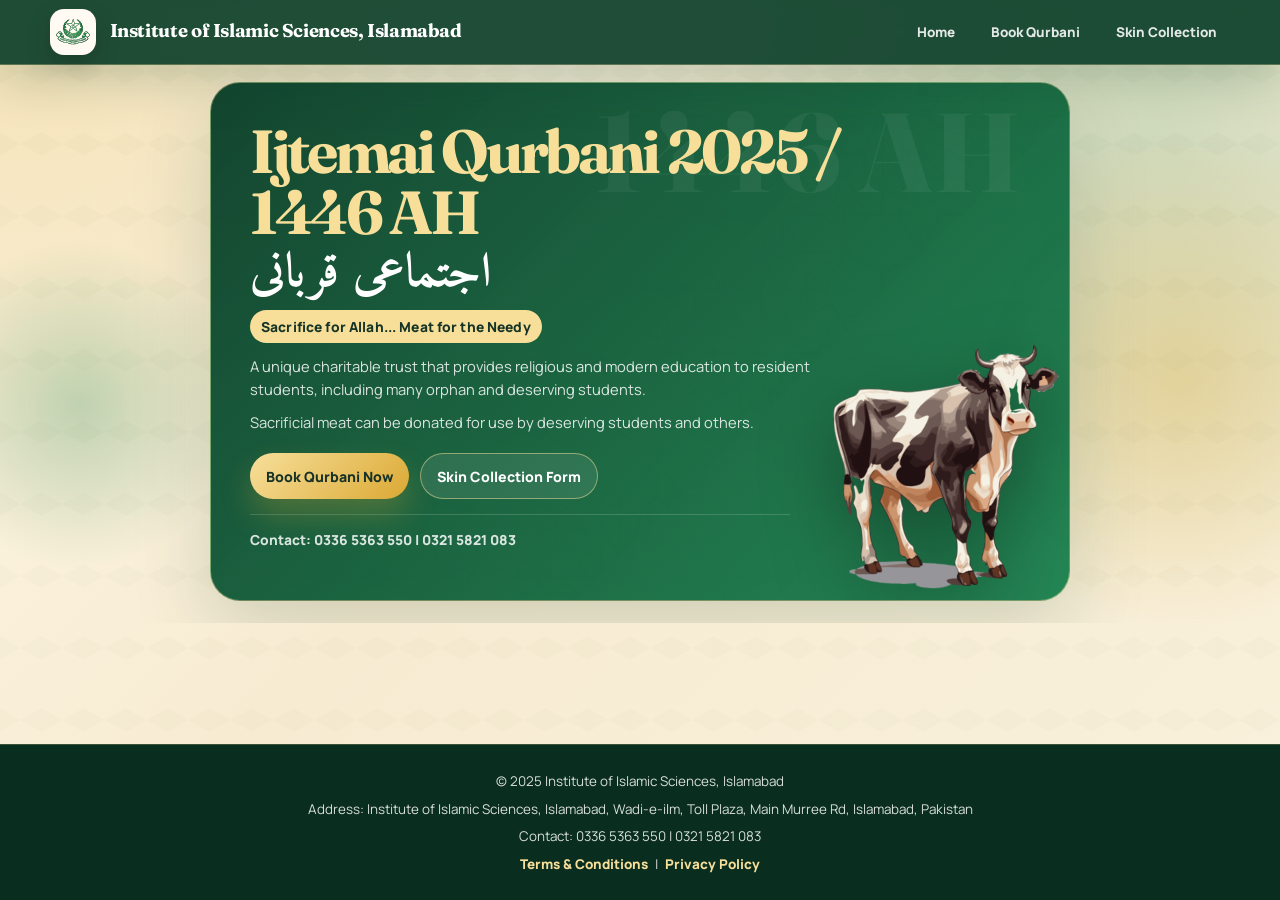
==== index.html @ d8e0b7c5 "Initial commit for Qurbani booking site Add the static site pages, styling, booking flow, skin colle" ====
﻿<!DOCTYPE html>
<html lang="en">
<head>
    <meta charset="UTF-8">
    <meta name="viewport" content="width=device-width, initial-scale=1.0">
    <title>Institute of Islamic Sciences, Islamabad — Online Qurbani 2025 / 1446 AH</title>
    <link rel="stylesheet" href="styles.css">
</head>
<body>
    <header>
        <div class="container">
            <div class="logo">
                <img src="image/logo.svg" alt="Institute Logo">
                <h1>Institute of Islamic Sciences, Islamabad</h1>
            </div>
            <nav>
                <a href="index.html">Home</a>
                <a href="order.html">Book Qurbani</a>
                <a href="skin.html">Skin Collection</a>
            </nav>
        </div>
    </header>

    <main>
        <section class="hero">
            <div class="hero-content">
                <h2>Ijtemai Qurbani 2025 / 1446 AH</h2>
                <h3>اجتماعی قربانی</h3>
                <p>Sacrifice for Allah... Meat for the Needy</p>
                <p>A unique charitable trust that provides religious and modern education to resident students, including many orphan and deserving students.</p>
                <p>Sacrificial meat can be donated for use by deserving students and others.</p>
                <div class="cta-buttons">
                    <a href="order.html" class="btn primary">Book Qurbani Now</a>
                    <a href="skin.html" class="btn secondary">Skin Collection Form</a>
                </div>
                <div class="hero-image-wrap">
                    <img src="image/cow.png" alt="Cow illustration" class="cow-illustration">
                </div>
                <div class="contact">
                    <p>Contact: 0336 5363 550 | 0321 5821 083</p>
                </div>
            </div>
        </section>
    </main>

    <footer>
        <div class="container">
            <p>&copy; 2025 Institute of Islamic Sciences, Islamabad</p>
            <p>Address: Institute of Islamic Sciences, Islamabad, Wadi-e-ilm, Toll Plaza, Main Murree Rd, Islamabad, Pakistan</p>
            <p>Contact: 0336 5363 550 | 0321 5821 083</p>
            <span class="footer-links"><a href="terms.html">Terms & Conditions</a> | <a href="privacy.html">Privacy Policy</a></span>
        </div>
    </footer>

    <script src="script.js"></script>
</body>
</html>
---- styles.css ----
﻿@import url('https://fonts.googleapis.com/css2?family=Amiri:wght@400;700&family=Fraunces:opsz,wght@9..144,600;9..144,750&family=Manrope:wght@400;500;700;800&display=swap');

:root {
    --ink: #173226;
    --ink-soft: #4f6359;
    --deep: #0c3f2a;
    --green: #16804c;
    --green-bright: #24a867;
    --gold: #dba934;
    --gold-soft: #f7df9a;
    --cream: #fff5df;
    --paper: #fffbf2;
    --white: #ffffff;
    --rose: #b45743;
    --shadow: 0 24px 80px rgba(16, 59, 38, 0.18);
    --radius-lg: 30px;
    --radius-md: 18px;
    --radius-sm: 12px;
}

* { margin: 0; padding: 0; box-sizing: border-box; }
html { scroll-behavior: smooth; }

body {
    min-height: 100vh;
    font-family: 'Manrope', sans-serif;
    line-height: 1.65;
    color: var(--ink);
    background:
        radial-gradient(circle at top left, rgba(219, 169, 52, 0.28), transparent 34rem),
        radial-gradient(circle at 90% 15%, rgba(22, 128, 76, 0.18), transparent 28rem),
        linear-gradient(135deg, #fff8e8 0%, #f7ecd2 45%, #f9f1dc 100%);
}

body::before {
    content: "";
    position: fixed;
    inset: 0;
    z-index: -1;
    opacity: 0.22;
    background-image:
        linear-gradient(30deg, rgba(12, 63, 42, 0.08) 12%, transparent 12.5%, transparent 87%, rgba(12, 63, 42, 0.08) 87.5%, rgba(12, 63, 42, 0.08)),
        linear-gradient(150deg, rgba(12, 63, 42, 0.08) 12%, transparent 12.5%, transparent 87%, rgba(12, 63, 42, 0.08) 87.5%, rgba(12, 63, 42, 0.08));
    background-size: 42px 72px;
}

.page-background { background-color: var(--cream); }
.container { width: min(1180px, calc(100% - 40px)); margin: 0 auto; }

header {
    position: sticky;
    top: 0;
    z-index: 20;
    color: var(--white);
    padding: 0.9rem 0;
    background: rgba(12, 63, 42, 0.92);
    border-bottom: 1px solid rgba(247, 223, 154, 0.28);
    box-shadow: 0 14px 50px rgba(12, 63, 42, 0.22);
    backdrop-filter: blur(16px);
}

header .container { display: flex; align-items: center; justify-content: space-between; gap: 1.5rem; }
.logo { display: flex; align-items: center; gap: 0.85rem; }
.logo img { width: 58px; height: 58px; padding: 0.35rem; background: var(--paper); border-radius: 18px; box-shadow: 0 10px 24px rgba(0, 0, 0, 0.18); }
.logo h1 { max-width: 440px; font-family: 'Fraunces', serif; font-size: clamp(1.05rem, 1.8vw, 1.55rem); line-height: 1.15; letter-spacing: -0.02em; }
nav { display: flex; flex-wrap: wrap; justify-content: flex-end; gap: 0.55rem; }
nav a { color: rgba(255, 255, 255, 0.88); text-decoration: none; padding: 0.7rem 1rem; border: 1px solid transparent; border-radius: 999px; font-weight: 800; font-size: 0.92rem; transition: transform 0.2s ease, background-color 0.2s ease, border-color 0.2s ease; }
nav a:hover { color: var(--white); background: rgba(255, 255, 255, 0.12); border-color: rgba(247, 223, 154, 0.34); transform: translateY(-2px); }

.hero { position: relative; overflow: hidden; min-height: calc(100vh - 86px); display: grid; place-items: center; padding: 5rem 1.25rem 6rem; }
.hero::before, .hero::after { content: ""; position: absolute; border-radius: 999px; filter: blur(2px); }
.hero::before { width: 520px; height: 520px; right: -160px; top: 10%; background: radial-gradient(circle, rgba(219, 169, 52, 0.32), transparent 68%); }
.hero::after { width: 340px; height: 340px; left: -90px; bottom: 3rem; background: radial-gradient(circle, rgba(22, 128, 76, 0.25), transparent 68%); }

.hero-content {
    position: relative;
    z-index: 1;
    width: min(980px, 100%);
    min-height: 580px;
    padding: clamp(2rem, 5vw, 4.5rem);
    overflow: hidden;
    text-align: left;
    color: var(--white);
    background: linear-gradient(135deg, rgba(12, 63, 42, 0.97), rgba(22, 128, 76, 0.94)), url('image/pattern-repeat-x-white-1.png');
    border: 1px solid rgba(247, 223, 154, 0.42);
    border-radius: 44px;
    box-shadow: var(--shadow);
    isolation: isolate;
    animation: riseIn 0.75s ease both;
}

.hero-content::before { content: "1446 AH"; position: absolute; right: clamp(1rem, 4vw, 3rem); top: 1.2rem; z-index: -1; font-family: 'Fraunces', serif; font-size: clamp(4rem, 14vw, 11rem); font-weight: 750; line-height: 1; color: rgba(255, 255, 255, 0.055); white-space: nowrap; }
.hero-content h2 { max-width: 690px; margin-bottom: 0.45rem; font-family: 'Fraunces', serif; font-size: clamp(2.7rem, 7vw, 6.6rem); line-height: 0.94; letter-spacing: -0.075em; color: var(--gold-soft); }
.hero-content h3 { margin-bottom: 1.3rem; font-family: 'Amiri', serif; font-size: clamp(2rem, 5vw, 4.7rem); line-height: 1; color: var(--white); }
.hero-content p { max-width: 610px; margin-bottom: 1rem; color: rgba(255, 255, 255, 0.84); font-size: clamp(1rem, 1.5vw, 1.17rem); }
.hero-content > p:first-of-type { display: inline-flex; width: fit-content; margin-bottom: 1.2rem; padding: 0.5rem 0.85rem; color: #163426; background: var(--gold-soft); border-radius: 999px; font-weight: 900; letter-spacing: 0.01em; }
.hero-image-wrap { position: absolute; right: clamp(-4rem, -3vw, -1.5rem); bottom: -1.5rem; width: min(42vw, 390px); pointer-events: none; filter: drop-shadow(0 24px 38px rgba(0, 0, 0, 0.35)); }
.cow-illustration { width: 100%; display: block; transform: rotate(-3deg); }

.cta-buttons { display: flex; flex-wrap: wrap; gap: 0.85rem; margin: 2rem 0 1.2rem; }
.btn, .btn-submit, .btn-download, .btn-print { appearance: none; display: inline-flex; align-items: center; justify-content: center; min-height: 50px; padding: 0.9rem 1.35rem; border: 0; border-radius: 999px; cursor: pointer; text-decoration: none; font-family: inherit; font-size: 0.96rem; font-weight: 900; transition: transform 0.2s ease, box-shadow 0.2s ease, background-color 0.2s ease, border-color 0.2s ease; }
.btn:hover, .btn-submit:hover, .btn-download:hover, .btn-print:hover { transform: translateY(-3px); }
.primary, .btn-submit, .btn-download { color: #173226; background: linear-gradient(135deg, var(--gold-soft), var(--gold)); box-shadow: 0 16px 30px rgba(219, 169, 52, 0.27); }
.primary:hover, .btn-submit:hover, .btn-download:hover { box-shadow: 0 20px 44px rgba(219, 169, 52, 0.36); }
.secondary, .btn-print { color: var(--white); background: rgba(255, 255, 255, 0.09); border: 1px solid rgba(247, 223, 154, 0.5); }
.secondary:hover, .btn-print:hover { background: rgba(255, 255, 255, 0.17); }
.contact { max-width: 580px; margin-top: 1.5rem; padding-top: 1.4rem; border-top: 1px solid rgba(255, 255, 255, 0.16); }
.contact p { margin: 0; font-weight: 800; }

.form-section, .token-section { width: min(1040px, calc(100% - 40px)); margin: 3rem auto 4rem; }
.form-section { padding: 0; background: transparent; }
.step-card, .token-section { position: relative; overflow: hidden; padding: clamp(1.4rem, 4vw, 2.6rem); margin-bottom: 1.8rem; background: rgba(255, 251, 242, 0.9); border: 1px solid rgba(12, 63, 42, 0.13); border-radius: var(--radius-lg); box-shadow: 0 22px 70px rgba(47, 78, 57, 0.12); backdrop-filter: blur(14px); }
.step-card::before, .token-section::before { content: ""; position: absolute; inset: 0 0 auto 0; height: 7px; background: linear-gradient(90deg, var(--green), var(--gold), var(--rose)); }
.step-label { display: inline-flex; margin-bottom: 1rem; padding: 0.4rem 0.85rem; color: var(--deep); background: rgba(219, 169, 52, 0.22); border: 1px solid rgba(219, 169, 52, 0.35); border-radius: 999px; font-size: 0.82rem; font-weight: 900; text-transform: uppercase; letter-spacing: 0.08em; }
.step-card h2, .token-section h2 { max-width: 760px; margin-bottom: 0.4rem; font-family: 'Fraunces', serif; font-size: clamp(2rem, 4vw, 3.5rem); line-height: 1; letter-spacing: -0.04em; color: var(--deep); }
.step-card h3, .token-section h3 { margin: 1.4rem 0 0.7rem; color: var(--green); font-family: 'Fraunces', serif; font-size: clamp(1.35rem, 2vw, 1.9rem); }
.step-card h3[lang], .step-card h3:not(:first-child) { font-family: 'Amiri', serif; }
.step-card p, .token-section p { max-width: 760px; margin-bottom: 1rem; color: var(--ink-soft); }
.highlight-box, #collection-note { padding: 1rem 1.15rem; margin: 1rem 0 1.6rem; color: #31493b; background: linear-gradient(135deg, rgba(22, 128, 76, 0.1), rgba(219, 169, 52, 0.14)); border: 1px solid rgba(22, 128, 76, 0.16); border-radius: var(--radius-md); }

form { display: grid; grid-template-columns: repeat(2, minmax(0, 1fr)); gap: 1rem 1.1rem; margin-top: 1.4rem; }
.form-group { margin: 0; }
.form-group:has(textarea), .form-group:has(#qurbani-by), #collection-note, #waqf-for-group { grid-column: 1 / -1; }
label { display: block; margin-bottom: 0.45rem; color: var(--deep); font-size: 0.88rem; font-weight: 900; }
input, select, textarea { width: 100%; min-height: 50px; padding: 0.82rem 0.95rem; color: var(--ink); background: rgba(255, 255, 255, 0.86); border: 1px solid rgba(12, 63, 42, 0.16); border-radius: var(--radius-sm); font: inherit; outline: none; box-shadow: inset 0 1px 0 rgba(255, 255, 255, 0.8); transition: border-color 0.2s ease, box-shadow 0.2s ease, background-color 0.2s ease; }
textarea { min-height: 110px; resize: vertical; }
input:focus, select:focus, textarea:focus { border-color: var(--green-bright); background: var(--white); box-shadow: 0 0 0 4px rgba(36, 168, 103, 0.14); }
input[readonly] { color: #426252; background: rgba(22, 128, 76, 0.08); border-style: dashed; }
.btn-submit { grid-column: 1 / -1; width: 100%; margin-top: 0.4rem; }
#add-item-btn { grid-column: 1 / -1; width: fit-content; }

.order-summary, #token-order-summary { width: 100%; margin-top: 1.7rem; overflow-x: auto; border-radius: var(--radius-md); }
.order-summary p { padding: 1.2rem; background: rgba(12, 63, 42, 0.06); border-radius: var(--radius-md); }
table { width: 100%; min-width: 780px; border-collapse: collapse; overflow: hidden; background: var(--white); border: 1px solid rgba(12, 63, 42, 0.1); border-radius: var(--radius-md); }
th, td { padding: 0.92rem; text-align: left; border-bottom: 1px solid rgba(12, 63, 42, 0.08); vertical-align: top; }
th { color: var(--white); background: var(--deep); font-size: 0.82rem; text-transform: uppercase; letter-spacing: 0.04em; }
td { color: var(--ink-soft); font-size: 0.92rem; }
.remove-btn { color: var(--white); background: var(--rose); border: 0; padding: 0.55rem 0.75rem; border-radius: 999px; cursor: pointer; font-weight: 800; }

.token-section { text-align: left; }
.token-details { display: grid; grid-template-columns: repeat(2, minmax(0, 1fr)); gap: 0.9rem; margin: 1.4rem 0; }
.token-details p, .token-section > p:nth-of-type(n+3):nth-of-type(-n+6) { padding: 1rem; margin: 0; background: rgba(22, 128, 76, 0.08); border-radius: var(--radius-sm); }
.token-section a { color: var(--green); font-weight: 900; }

footer { color: rgba(255, 255, 255, 0.84); padding: 2.4rem 0; text-align: center; background: #092d1f; border-top: 1px solid rgba(247, 223, 154, 0.2); }
footer .container { display: grid; gap: 0.55rem; }
footer a { color: var(--gold-soft); text-decoration: none; font-weight: 800; }
footer a:hover { text-decoration: underline; }

@keyframes riseIn { from { opacity: 0; transform: translateY(24px) scale(0.985); } to { opacity: 1; transform: translateY(0) scale(1); } }

@media (max-width: 860px) {
    header { position: relative; }
    header .container { align-items: flex-start; flex-direction: column; }
    nav { justify-content: flex-start; }
    .hero { min-height: auto; padding-top: 2rem; }
    .hero-content { min-height: 0; padding-bottom: 15rem; border-radius: 30px; }
    .hero-image-wrap { width: 250px; right: -2rem; bottom: -0.8rem; }
    form, .token-details { grid-template-columns: 1fr; }
}

@media (max-width: 560px) {
    .container, .form-section, .token-section { width: min(100% - 24px, 1040px); }
    .logo img { width: 48px; height: 48px; }
    nav a { padding: 0.6rem 0.78rem; font-size: 0.84rem; }
    .hero { padding-left: 0.75rem; padding-right: 0.75rem; }
    .hero-content { padding: 1.55rem 1.25rem 13rem; }
    .cta-buttons { align-items: stretch; flex-direction: column; }
    .btn, .btn-submit, .btn-download, .btn-print, #add-item-btn { width: 100%; }
    .hero-image-wrap { width: 215px; }
    .step-card, .token-section { border-radius: 22px; }
}

@media print {
    header, footer, .cta-buttons { display: none; }
    body { background: #fff; }
    .token-section { box-shadow: none; border: 1px solid #ddd; }
}


.step-back-btn { color: var(--deep); background: rgba(22, 128, 76, 0.08); border-color: rgba(22, 128, 76, 0.22); margin: 0.6rem 0 1.1rem; }
.step-back-btn:hover { background: rgba(22, 128, 76, 0.14); }


.order-actions { grid-column: 1 / -1; display: flex; flex-wrap: wrap; gap: 0.8rem; align-items: center; margin-top: 0.4rem; }
.order-actions #add-item-btn { width: auto; }
.checkout-btn { color: var(--white); background: var(--deep); box-shadow: 0 16px 30px rgba(12, 63, 42, 0.22); }
.checkout-btn:hover { background: var(--green); }
@media (max-width: 560px) { .order-actions { flex-direction: column; } .order-actions #add-item-btn, .checkout-btn { width: 100%; } }

/* Scoped Book Qurbani wizard styles */
.qurbani-wizard-page .qurbani-wizard-hero {
    padding: clamp(2rem, 5vw, 3.6rem) 0 1.2rem;
}

.qurbani-wizard-page .qurbani-kicker {
    display: inline-flex;
    margin-bottom: 0.75rem;
    padding: 0.38rem 0.8rem;
    color: var(--deep);
    background: rgba(219, 169, 52, 0.22);
    border: 1px solid rgba(219, 169, 52, 0.34);
    border-radius: 999px;
    font-size: 0.78rem;
    font-weight: 900;
    letter-spacing: 0.08em;
    text-transform: uppercase;
}

.qurbani-wizard-page .qurbani-wizard-hero h2 {
    margin: 0 0 0.55rem;
    color: var(--deep);
    font-family: 'Fraunces', serif;
    font-size: clamp(2.35rem, 6vw, 5.2rem);
    line-height: 0.96;
    letter-spacing: -0.07em;
}

.qurbani-wizard-page .qurbani-wizard-hero p {
    max-width: 690px;
    margin: 0;
    color: var(--ink-soft);
    font-size: clamp(1rem, 1.6vw, 1.15rem);
}

.qurbani-wizard-page .qurbani-wizard-shell {
    display: grid;
    grid-template-columns: 285px minmax(0, 1fr);
    gap: 1.15rem;
    align-items: start;
    margin-top: 1.4rem;
    margin-bottom: 4rem;
}

.qurbani-wizard-page .qurbani-stepper {
    position: sticky;
    top: 104px;
    display: grid;
    gap: 0.62rem;
    padding: 0.85rem;
    background: rgba(255, 251, 242, 0.88);
    border: 1px solid rgba(12, 63, 42, 0.13);
    border-radius: var(--radius-lg);
    box-shadow: 0 20px 60px rgba(47, 78, 57, 0.12);
    backdrop-filter: blur(14px);
}

.qurbani-wizard-page .qurbani-step-nav {
    display: grid;
    grid-template-columns: 42px 1fr;
    gap: 0 0.75rem;
    width: 100%;
    padding: 0.82rem;
    color: var(--ink-soft);
    text-align: left;
    background: transparent;
    border: 1px solid transparent;
    border-radius: 18px;
    cursor: pointer;
    font: inherit;
}

.qurbani-wizard-page .qurbani-step-nav:disabled {
    cursor: not-allowed;
    opacity: 0.52;
}

.qurbani-wizard-page .qurbani-step-nav span {
    grid-row: 1 / 3;
    display: grid;
    place-items: center;
    width: 42px;
    height: 42px;
    color: var(--deep);
    background: var(--white);
    border: 1px solid rgba(12, 63, 42, 0.14);
    border-radius: 50%;
    font-weight: 900;
}

.qurbani-wizard-page .qurbani-step-nav strong {
    align-self: end;
    color: var(--ink);
    font-size: 0.92rem;
}

.qurbani-wizard-page .qurbani-step-nav small {
    color: var(--ink-soft);
    font-weight: 700;
}

.qurbani-wizard-page .qurbani-step-nav.is-active {
    color: var(--white);
    background: var(--deep);
    border-color: var(--deep);
    box-shadow: 0 14px 30px rgba(12, 63, 42, 0.22);
}

.qurbani-wizard-page .qurbani-step-nav.is-active strong,
.qurbani-wizard-page .qurbani-step-nav.is-active small {
    color: var(--white);
}

.qurbani-wizard-page .qurbani-step-nav.is-complete span {
    color: var(--white);
    background: var(--green);
    border-color: var(--green);
}

.qurbani-wizard-page .qurbani-wizard {
    display: block;
    min-height: 620px;
    margin: 0;
    padding: clamp(1.2rem, 3.2vw, 2.5rem);
    background: rgba(255, 251, 242, 0.94);
    border: 1px solid rgba(12, 63, 42, 0.13);
    border-radius: var(--radius-lg);
    box-shadow: 0 22px 70px rgba(47, 78, 57, 0.12);
    backdrop-filter: blur(14px);
}

.qurbani-wizard-page .qurbani-alert {
    display: none;
    margin-bottom: 1rem;
    padding: 0.85rem 1rem;
    color: #852b20;
    background: #fff1ee;
    border: 1px solid rgba(180, 87, 67, 0.25);
    border-radius: var(--radius-sm);
    font-weight: 800;
}

.qurbani-wizard-page .qurbani-alert.is-visible { display: block; }
.qurbani-wizard-page .qurbani-wizard-step { display: none; animation: qurbaniStepIn 0.26s ease both; }
.qurbani-wizard-page .qurbani-wizard-step.is-active { display: block; }

.qurbani-wizard-page .qurbani-step-heading {
    max-width: 760px;
    margin-bottom: 1.45rem;
}

.qurbani-wizard-page .qurbani-step-heading span {
    color: var(--green);
    font-size: 0.8rem;
    font-weight: 900;
    letter-spacing: 0.08em;
    text-transform: uppercase;
}

.qurbani-wizard-page .qurbani-step-heading h2 {
    margin: 0.22rem 0 0.4rem;
    color: var(--deep);
    font-family: 'Fraunces', serif;
    font-size: clamp(2rem, 4vw, 3.35rem);
    line-height: 1;
    letter-spacing: -0.045em;
}

.qurbani-wizard-page .qurbani-step-heading p {
    margin: 0;
    color: var(--ink-soft);
}

.qurbani-wizard-page .qurbani-package-grid,
.qurbani-wizard-page .qurbani-type-grid {
    display: grid;
    gap: 1rem;
}

.qurbani-wizard-page .qurbani-package-grid { grid-template-columns: repeat(3, minmax(0, 1fr)); }
.qurbani-wizard-page .qurbani-type-grid { grid-template-columns: repeat(2, minmax(0, 1fr)); }

.qurbani-wizard-page .qurbani-choice-card {
    position: relative;
    display: grid;
    gap: 0.5rem;
    min-height: 180px;
    padding: 1.2rem;
    background: var(--white);
    border: 1px solid rgba(12, 63, 42, 0.13);
    border-radius: var(--radius-md);
    cursor: pointer;
    transition: transform 0.2s ease, border-color 0.2s ease, box-shadow 0.2s ease;
}

.qurbani-wizard-page .qurbani-choice-card:hover {
    transform: translateY(-3px);
    border-color: rgba(22, 128, 76, 0.32);
    box-shadow: 0 18px 40px rgba(47, 78, 57, 0.1);
}

.qurbani-wizard-page .qurbani-choice-card input {
    position: absolute;
    top: 1rem;
    right: 1rem;
    width: 22px;
    height: 22px;
    accent-color: var(--green);
}

.qurbani-wizard-page .qurbani-choice-card:has(input:checked) {
    border-color: var(--green);
    box-shadow: inset 0 0 0 2px rgba(22, 128, 76, 0.16), 0 18px 42px rgba(22, 128, 76, 0.14);
}

.qurbani-wizard-page .qurbani-choice-card strong {
    padding-right: 1.8rem;
    color: var(--deep);
    font-size: 1.14rem;
    line-height: 1.28;
}

.qurbani-wizard-page .qurbani-package-card em {
    color: var(--green);
    font-style: normal;
    font-size: 1.55rem;
    font-weight: 900;
}

.qurbani-wizard-page .qurbani-choice-card small {
    color: var(--ink-soft);
    line-height: 1.55;
}

.qurbani-wizard-page .qurbani-animal-tag {
    display: inline-flex;
    width: fit-content;
    padding: 0.35rem 0.7rem;
    color: var(--white);
    background: var(--deep);
    border-radius: 999px;
    font-size: 0.78rem;
    font-weight: 900;
}

.qurbani-wizard-page .qurbani-gold-tag {
    color: var(--deep);
    background: var(--gold-soft);
}

.qurbani-wizard-page .qurbani-secondary-choice { opacity: 0.92; }

.qurbani-wizard-page .qurbani-conditional-panel,
.qurbani-wizard-page .qurbani-quantity-card,
.qurbani-wizard-page .qurbani-total-card,
.qurbani-wizard-page .qurbani-single-field,
.qurbani-wizard-page .qurbani-summary-card {
    margin-top: 1rem;
    padding: 1.15rem;
    background: var(--white);
    border: 1px solid rgba(12, 63, 42, 0.13);
    border-radius: var(--radius-md);
}

.qurbani-wizard-page .qurbani-conditional-panel.is-hidden { display: none; }
.qurbani-wizard-page .qurbani-conditional-panel strong { display: block; margin-bottom: 0.35rem; color: var(--deep); }
.qurbani-wizard-page .qurbani-conditional-panel p { margin: 0.25rem 0 1rem; color: var(--ink-soft); }

.qurbani-wizard-page .qurbani-location-btn {
    display: inline-flex;
    align-items: center;
    justify-content: center;
    min-height: 44px;
    padding: 0.7rem 1rem;
    color: var(--white);
    background: var(--green);
    border-radius: 999px;
    text-decoration: none;
    font-weight: 900;
}

.qurbani-wizard-page .qurbani-pricing-layout {
    display: grid;
    grid-template-columns: 0.8fr 1.2fr;
    gap: 1rem;
    align-items: stretch;
}

.qurbani-wizard-page .qurbani-quantity-card,
.qurbani-wizard-page .qurbani-total-card { margin-top: 0; }

.qurbani-wizard-page .qurbani-quantity-control {
    display: grid;
    grid-template-columns: 52px 1fr 52px;
    gap: 0.55rem;
    align-items: center;
}

.qurbani-wizard-page .qurbani-quantity-control button {
    min-height: 52px;
    color: var(--deep);
    background: var(--gold-soft);
    border: 0;
    border-radius: var(--radius-sm);
    cursor: pointer;
    font-size: 1.45rem;
    font-weight: 900;
}

.qurbani-wizard-page .qurbani-quantity-control input {
    text-align: center;
    font-size: 1.2rem;
    font-weight: 900;
}

.qurbani-wizard-page .qurbani-total-card span {
    display: block;
    color: var(--ink-soft);
    font-size: 0.8rem;
    font-weight: 900;
    letter-spacing: 0.06em;
    text-transform: uppercase;
}

.qurbani-wizard-page .qurbani-total-card strong {
    display: block;
    margin: 0.2rem 0;
    color: var(--deep);
    font-size: clamp(1.55rem, 3vw, 2.3rem);
}

.qurbani-wizard-page .qurbani-total-card .qurbani-main-total {
    color: var(--green);
    font-size: clamp(2rem, 4.4vw, 3.35rem);
}

.qurbani-wizard-page .qurbani-total-card small { color: var(--ink-soft); }
.qurbani-wizard-page .qurbani-total-card hr { margin: 1rem 0; border: 0; border-top: 1px solid rgba(12, 63, 42, 0.1); }

.qurbani-wizard-page .qurbani-currency-toggle {
    margin-top: 0.6rem;
    padding: 0;
    color: var(--green);
    background: transparent;
    border: 0;
    cursor: pointer;
    font: inherit;
    font-weight: 900;
}

.qurbani-wizard-page .qurbani-foreign-totals {
    display: flex;
    flex-wrap: wrap;
    gap: 0.5rem;
    margin-top: 0.75rem;
}

.qurbani-wizard-page .qurbani-foreign-totals span {
    padding: 0.42rem 0.65rem;
    color: var(--ink-soft);
    background: rgba(12, 63, 42, 0.06);
    border-radius: 999px;
    font-size: 0.9rem;
    font-weight: 800;
}

.qurbani-wizard-page .qurbani-single-field { max-width: 650px; }

.qurbani-wizard-page .qurbani-details-grid {
    display: grid;
    grid-template-columns: repeat(2, minmax(0, 1fr));
    gap: 1rem;
}

.qurbani-wizard-page .qurbani-wide { grid-column: 1 / -1; }

.qurbani-wizard-page .qurbani-summary-grid {
    display: grid;
    grid-template-columns: repeat(2, minmax(0, 1fr));
    gap: 0.85rem;
}

.qurbani-wizard-page .qurbani-summary-item {
    padding: 0.9rem;
    background: rgba(12, 63, 42, 0.055);
    border-radius: var(--radius-sm);
}

.qurbani-wizard-page .qurbani-summary-item span {
    display: block;
    color: var(--ink-soft);
    font-size: 0.78rem;
    font-weight: 900;
    letter-spacing: 0.06em;
    text-transform: uppercase;
}

.qurbani-wizard-page .qurbani-summary-item strong {
    display: block;
    margin-top: 0.2rem;
    color: var(--ink);
    line-height: 1.38;
    overflow-wrap: anywhere;
}

.qurbani-wizard-page .qurbani-summary-item.qurbani-highlight {
    grid-column: 1 / -1;
    background: linear-gradient(135deg, rgba(22, 128, 76, 0.1), rgba(219, 169, 52, 0.14));
}

.qurbani-wizard-page .qurbani-summary-item.qurbani-highlight strong {
    color: var(--green);
    font-size: 1.8rem;
}

.qurbani-wizard-page .qurbani-summary-item.qurbani-highlight small {
    display: block;
    margin-top: 0.2rem;
    color: var(--ink-soft);
    font-weight: 800;
}

.qurbani-wizard-page .qurbani-submit-btn {
    display: inline-flex;
    align-items: center;
    justify-content: center;
    width: 100%;
    min-height: 58px;
    margin-top: 1rem;
    color: #173226;
    background: linear-gradient(135deg, var(--gold-soft), var(--gold));
    border: 0;
    border-radius: 999px;
    cursor: pointer;
    font: inherit;
    font-size: 1.02rem;
    font-weight: 900;
    box-shadow: 0 16px 30px rgba(219, 169, 52, 0.27);
}

.qurbani-wizard-page .qurbani-wizard-actions {
    display: flex;
    justify-content: space-between;
    gap: 0.8rem;
    margin-top: 1.6rem;
    padding-top: 1.15rem;
    border-top: 1px solid rgba(12, 63, 42, 0.1);
}

.qurbani-wizard-page .qurbani-prev-btn,
.qurbani-wizard-page .qurbani-next-btn {
    display: inline-flex;
    align-items: center;
    justify-content: center;
    min-height: 52px;
    padding: 0.85rem 1.25rem;
    border-radius: 999px;
    cursor: pointer;
    font: inherit;
    font-weight: 900;
}

.qurbani-wizard-page .qurbani-prev-btn {
    min-width: 130px;
    color: var(--deep);
    background: var(--white);
    border: 1px solid rgba(12, 63, 42, 0.14);
}

.qurbani-wizard-page .qurbani-next-btn {
    min-width: 150px;
    color: var(--white);
    background: var(--deep);
    border: 1px solid var(--deep);
}

.qurbani-wizard-page .qurbani-prev-btn:disabled,
.qurbani-wizard-page .qurbani-next-btn:disabled {
    opacity: 0.45;
    cursor: not-allowed;
}

@keyframes qurbaniStepIn {
    from { opacity: 0; transform: translateY(12px); }
    to { opacity: 1; transform: translateY(0); }
}

@media (max-width: 920px) {
    .qurbani-wizard-page .qurbani-wizard-shell { grid-template-columns: 1fr; }
    .qurbani-wizard-page .qurbani-stepper {
        position: static;
        grid-template-columns: repeat(3, minmax(0, 1fr));
    }
    .qurbani-wizard-page .qurbani-step-nav {
        grid-template-columns: 34px 1fr;
        padding: 0.68rem;
    }
    .qurbani-wizard-page .qurbani-step-nav span { width: 34px; height: 34px; }
    .qurbani-wizard-page .qurbani-package-grid { grid-template-columns: 1fr; }
    .qurbani-wizard-page .qurbani-pricing-layout { grid-template-columns: 1fr; }
}

@media (max-width: 620px) {
    .qurbani-wizard-page .qurbani-wizard-shell { width: min(100% - 24px, 1040px); }
    .qurbani-wizard-page .qurbani-wizard { min-height: auto; padding: 1rem; border-radius: 22px; }
    .qurbani-wizard-page .qurbani-stepper { grid-template-columns: repeat(2, minmax(0, 1fr)); gap: 0.45rem; }
    .qurbani-wizard-page .qurbani-step-nav strong { font-size: 0.78rem; }
    .qurbani-wizard-page .qurbani-step-nav small { display: none; }
    .qurbani-wizard-page .qurbani-type-grid,
    .qurbani-wizard-page .qurbani-details-grid,
    .qurbani-wizard-page .qurbani-summary-grid { grid-template-columns: 1fr; }
    .qurbani-wizard-page .qurbani-summary-item.qurbani-highlight { grid-column: auto; }
    .qurbani-wizard-page .qurbani-choice-card { min-height: 145px; }
    .qurbani-wizard-page .qurbani-wizard-actions {
        position: sticky;
        bottom: 0;
        z-index: 10;
        margin: 1rem -1rem -1rem;
        padding: 0.8rem 1rem;
        background: rgba(255, 251, 242, 0.95);
        border-radius: 0 0 22px 22px;
        backdrop-filter: blur(12px);
    }
    .qurbani-wizard-page .qurbani-prev-btn,
    .qurbani-wizard-page .qurbani-next-btn { flex: 1; min-width: 0; }
}

.qurbani-wizard-page .qurbani-item-actions {
    display: grid;
    gap: 0.45rem;
    max-width: 650px;
    margin-top: 1rem;
}

.qurbani-wizard-page .qurbani-add-item-btn {
    display: inline-flex;
    align-items: center;
    justify-content: center;
    min-height: 52px;
    padding: 0.85rem 1.15rem;
    color: var(--white);
    background: var(--green);
    border: 0;
    border-radius: 999px;
    cursor: pointer;
    font: inherit;
    font-weight: 900;
}

.qurbani-wizard-page .qurbani-item-actions p {
    margin: 0;
    color: var(--ink-soft);
    font-size: 0.92rem;
}

.qurbani-wizard-page .qurbani-added-items {
    margin-top: 1rem;
    padding: 1rem;
    background: rgba(22, 128, 76, 0.06);
    border: 1px solid rgba(22, 128, 76, 0.16);
    border-radius: var(--radius-md);
}

.qurbani-wizard-page .qurbani-added-items h3 {
    margin: 0 0 0.75rem;
    color: var(--deep);
    font-family: 'Fraunces', serif;
    font-size: 1.35rem;
}

.qurbani-wizard-page .qurbani-added-item,
.qurbani-wizard-page .qurbani-summary-line {
    display: flex;
    justify-content: space-between;
    gap: 1rem;
    padding: 0.85rem;
    background: var(--white);
    border: 1px solid rgba(12, 63, 42, 0.1);
    border-radius: var(--radius-sm);
}

.qurbani-wizard-page .qurbani-added-item + .qurbani-added-item,
.qurbani-wizard-page .qurbani-summary-line + .qurbani-summary-line {
    margin-top: 0.6rem;
}

.qurbani-wizard-page .qurbani-added-item span,
.qurbani-wizard-page .qurbani-summary-line small {
    display: block;
    color: var(--ink-soft);
    font-size: 0.88rem;
    line-height: 1.45;
}

.qurbani-wizard-page .qurbani-added-item b,
.qurbani-wizard-page .qurbani-summary-line strong {
    display: block;
    color: var(--green);
    white-space: nowrap;
}

.qurbani-wizard-page .qurbani-added-item button {
    margin-top: 0.35rem;
    padding: 0.35rem 0.65rem;
    color: var(--white);
    background: var(--rose);
    border: 0;
    border-radius: 999px;
    cursor: pointer;
    font: inherit;
    font-size: 0.78rem;
    font-weight: 900;
}

.qurbani-wizard-page .qurbani-summary-items {
    margin-bottom: 1rem;
}

@media (max-width: 620px) {
    .qurbani-wizard-page .qurbani-added-item,
    .qurbani-wizard-page .qurbani-summary-line {
        display: grid;
    }

    .qurbani-wizard-page .qurbani-added-item b,
    .qurbani-wizard-page .qurbani-summary-line strong {
        white-space: normal;
    }
}

.qurbani-wizard-page .qurbani-package-image {
    display: block;
    width: 112px;
    height: 82px;
    object-fit: contain;
    justify-self: center;
    margin: 0.2rem auto 0.15rem;
    mix-blend-mode: multiply;
}

.qurbani-wizard-page .qurbani-package-card {
    text-align: center;
}

.qurbani-wizard-page .qurbani-package-card strong {
    padding-right: 0;
}

/* Compact scale refinements for Book Qurbani wizard */
.qurbani-wizard-page .qurbani-wizard-hero {
    padding: 1.35rem 0 0.65rem;
}

.qurbani-wizard-page .qurbani-kicker {
    margin-bottom: 0.45rem;
    padding: 0.28rem 0.62rem;
    font-size: 0.7rem;
    letter-spacing: 0.06em;
}

.qurbani-wizard-page .qurbani-wizard-hero h2 {
    margin-bottom: 0.35rem;
    font-size: clamp(1.8rem, 3.2vw, 2.15rem);
    line-height: 1.08;
    letter-spacing: -0.035em;
}

.qurbani-wizard-page .qurbani-wizard-hero p {
    max-width: 620px;
    font-size: 0.92rem;
    line-height: 1.55;
}

.qurbani-wizard-page .qurbani-wizard-shell {
    grid-template-columns: 240px minmax(0, 1fr);
    gap: 0.85rem;
    margin-top: 0.85rem;
    margin-bottom: 2.3rem;
}

.qurbani-wizard-page .qurbani-stepper {
    top: 88px;
    gap: 0.42rem;
    padding: 0.58rem;
    border-radius: 22px;
}

.qurbani-wizard-page .qurbani-step-nav {
    grid-template-columns: 32px 1fr;
    gap: 0 0.55rem;
    padding: 0.55rem;
    border-radius: 14px;
}

.qurbani-wizard-page .qurbani-step-nav span {
    width: 32px;
    height: 32px;
    font-size: 0.82rem;
}

.qurbani-wizard-page .qurbani-step-nav strong {
    font-size: 0.8rem;
    line-height: 1.15;
}

.qurbani-wizard-page .qurbani-step-nav small {
    font-size: 0.7rem;
    line-height: 1.2;
}

.qurbani-wizard-page .qurbani-wizard {
    min-height: auto;
    padding: 1.15rem;
    border-radius: 22px;
}

.qurbani-wizard-page .qurbani-alert {
    margin-bottom: 0.7rem;
    padding: 0.6rem 0.75rem;
    font-size: 0.86rem;
}

.qurbani-wizard-page .qurbani-step-heading {
    margin-bottom: 0.9rem;
}

.qurbani-wizard-page .qurbani-step-heading span {
    font-size: 0.7rem;
    letter-spacing: 0.06em;
}

.qurbani-wizard-page .qurbani-step-heading h2 {
    margin: 0.12rem 0 0.25rem;
    font-size: clamp(1.35rem, 2.5vw, 1.6rem);
    line-height: 1.12;
    letter-spacing: -0.025em;
}

.qurbani-wizard-page .qurbani-step-heading p {
    max-width: 650px;
    font-size: 0.88rem;
    line-height: 1.5;
}

.qurbani-wizard-page .qurbani-package-grid,
.qurbani-wizard-page .qurbani-type-grid,
.qurbani-wizard-page .qurbani-pricing-layout,
.qurbani-wizard-page .qurbani-details-grid,
.qurbani-wizard-page .qurbani-summary-grid {
    gap: 0.7rem;
}

.qurbani-wizard-page .qurbani-choice-card {
    min-height: 136px;
    gap: 0.28rem;
    padding: 0.78rem;
    border-radius: 16px;
}

.qurbani-wizard-page .qurbani-choice-card input {
    top: 0.7rem;
    right: 0.7rem;
    width: 18px;
    height: 18px;
}

.qurbani-wizard-page .qurbani-package-image {
    width: 86px;
    height: 58px;
    margin: 0 auto 0.05rem;
}

.qurbani-wizard-page .qurbani-choice-card strong {
    font-size: 0.96rem;
    line-height: 1.22;
}

.qurbani-wizard-page .qurbani-package-card em {
    font-size: 1.12rem;
    line-height: 1.2;
}

.qurbani-wizard-page .qurbani-choice-card small,
.qurbani-wizard-page .qurbani-item-actions p,
.qurbani-wizard-page .qurbani-added-item span,
.qurbani-wizard-page .qurbani-summary-line small {
    font-size: 0.8rem;
    line-height: 1.35;
}

.qurbani-wizard-page .qurbani-type-card {
    min-height: 118px;
}

.qurbani-wizard-page .qurbani-conditional-panel,
.qurbani-wizard-page .qurbani-quantity-card,
.qurbani-wizard-page .qurbani-total-card,
.qurbani-wizard-page .qurbani-single-field,
.qurbani-wizard-page .qurbani-summary-card,
.qurbani-wizard-page .qurbani-added-items {
    margin-top: 0.7rem;
    padding: 0.82rem;
    border-radius: 16px;
}

.qurbani-wizard-page .qurbani-conditional-panel p {
    margin: 0.15rem 0 0.65rem;
    font-size: 0.86rem;
    line-height: 1.45;
}

.qurbani-wizard-page label {
    margin-bottom: 0.32rem;
    font-size: 0.82rem;
}

.qurbani-wizard-page input,
.qurbani-wizard-page select,
.qurbani-wizard-page textarea {
    min-height: 42px;
    padding: 0.62rem 0.72rem;
    border-radius: 11px;
    font-size: 0.88rem;
}

.qurbani-wizard-page textarea {
    min-height: 86px;
}

.qurbani-wizard-page .qurbani-location-btn,
.qurbani-wizard-page .qurbani-add-item-btn,
.qurbani-wizard-page .qurbani-submit-btn,
.qurbani-wizard-page .qurbani-prev-btn,
.qurbani-wizard-page .qurbani-next-btn {
    min-height: 42px;
    padding: 0.62rem 0.95rem;
    font-size: 0.88rem;
}

.qurbani-wizard-page .qurbani-prev-btn {
    min-width: 105px;
}

.qurbani-wizard-page .qurbani-next-btn {
    min-width: 118px;
}

.qurbani-wizard-page .qurbani-quantity-control {
    grid-template-columns: 42px 1fr 42px;
    gap: 0.42rem;
}

.qurbani-wizard-page .qurbani-quantity-control button {
    min-height: 42px;
    border-radius: 11px;
    font-size: 1.1rem;
}

.qurbani-wizard-page .qurbani-quantity-control input {
    font-size: 1rem;
}

.qurbani-wizard-page .qurbani-total-card span {
    font-size: 0.68rem;
    letter-spacing: 0.05em;
}

.qurbani-wizard-page .qurbani-total-card strong {
    margin: 0.1rem 0;
    font-size: 1.35rem;
}

.qurbani-wizard-page .qurbani-total-card .qurbani-main-total {
    font-size: clamp(1.7rem, 3.5vw, 2.35rem);
}

.qurbani-wizard-page .qurbani-total-card hr {
    margin: 0.7rem 0;
}

.qurbani-wizard-page .qurbani-currency-toggle {
    margin-top: 0.38rem;
    font-size: 0.84rem;
}

.qurbani-wizard-page .qurbani-foreign-totals {
    gap: 0.35rem;
    margin-top: 0.45rem;
}

.qurbani-wizard-page .qurbani-foreign-totals span {
    padding: 0.28rem 0.5rem;
    font-size: 0.78rem;
}

.qurbani-wizard-page .qurbani-item-actions {
    gap: 0.3rem;
    margin-top: 0.7rem;
}

.qurbani-wizard-page .qurbani-added-items h3 {
    margin-bottom: 0.5rem;
    font-size: 1.05rem;
}

.qurbani-wizard-page .qurbani-added-item,
.qurbani-wizard-page .qurbani-summary-line {
    gap: 0.75rem;
    padding: 0.62rem;
    border-radius: 12px;
}

.qurbani-wizard-page .qurbani-added-item + .qurbani-added-item,
.qurbani-wizard-page .qurbani-summary-line + .qurbani-summary-line {
    margin-top: 0.45rem;
}

.qurbani-wizard-page .qurbani-summary-items {
    margin-bottom: 0.7rem;
}

.qurbani-wizard-page .qurbani-summary-item {
    padding: 0.62rem;
    border-radius: 12px;
}

.qurbani-wizard-page .qurbani-summary-item span {
    font-size: 0.68rem;
    letter-spacing: 0.05em;
}

.qurbani-wizard-page .qurbani-summary-item strong {
    margin-top: 0.12rem;
    font-size: 0.9rem;
    line-height: 1.28;
}

.qurbani-wizard-page .qurbani-summary-item.qurbani-highlight strong {
    font-size: 1.35rem;
}

.qurbani-wizard-page .qurbani-wizard-actions {
    margin-top: 1rem;
    padding-top: 0.8rem;
}

@media (max-width: 920px) {
    .qurbani-wizard-page .qurbani-wizard-shell {
        gap: 0.75rem;
    }

    .qurbani-wizard-page .qurbani-stepper {
        grid-template-columns: repeat(3, minmax(0, 1fr));
    }

    .qurbani-wizard-page .qurbani-package-grid {
        grid-template-columns: repeat(3, minmax(0, 1fr));
    }
}

@media (max-width: 760px) {
    .qurbani-wizard-page .qurbani-wizard-hero {
        padding: 1rem 0 0.45rem;
    }

    .qurbani-wizard-page .qurbani-wizard-hero h2 {
        font-size: 1.65rem;
    }

    .qurbani-wizard-page .qurbani-wizard-hero p {
        font-size: 0.86rem;
    }

    .qurbani-wizard-page .qurbani-package-grid,
    .qurbani-wizard-page .qurbani-type-grid,
    .qurbani-wizard-page .qurbani-pricing-layout {
        grid-template-columns: 1fr;
    }

    .qurbani-wizard-page .qurbani-choice-card {
        min-height: auto;
    }
}

@media (max-width: 620px) {
    .qurbani-wizard-page .qurbani-wizard-shell {
        width: min(100% - 20px, 1040px);
        margin-top: 0.65rem;
        margin-bottom: 1.5rem;
    }

    .qurbani-wizard-page .qurbani-stepper {
        grid-template-columns: repeat(2, minmax(0, 1fr));
        gap: 0.35rem;
        padding: 0.45rem;
    }

    .qurbani-wizard-page .qurbani-step-nav {
        grid-template-columns: 28px 1fr;
        padding: 0.45rem;
    }

    .qurbani-wizard-page .qurbani-step-nav span {
        width: 28px;
        height: 28px;
        font-size: 0.75rem;
    }

    .qurbani-wizard-page .qurbani-wizard {
        padding: 0.85rem;
        border-radius: 18px;
    }

    .qurbani-wizard-page .qurbani-step-heading h2 {
        font-size: 1.28rem;
    }

    .qurbani-wizard-page .qurbani-step-heading p,
    .qurbani-wizard-page input,
    .qurbani-wizard-page select,
    .qurbani-wizard-page textarea {
        font-size: 0.84rem;
    }

    .qurbani-wizard-page .qurbani-package-image {
        width: 78px;
        height: 50px;
    }

    .qurbani-wizard-page .qurbani-wizard-actions {
        margin: 0.85rem -0.85rem -0.85rem;
        padding: 0.65rem 0.85rem;
        border-radius: 0 0 18px 18px;
    }
}

/* Compact scale refinements for home page and skin collection form */
header {
    padding: 0.55rem 0;
}

.logo img {
    width: 46px;
    height: 46px;
    border-radius: 14px;
}

.logo h1 {
    font-size: clamp(0.95rem, 1.45vw, 1.22rem);
    line-height: 1.12;
}

nav a {
    padding: 0.5rem 0.78rem;
    font-size: 0.84rem;
}

.hero {
    min-height: calc(100vh - 68px);
    padding: 2.2rem 1rem 2.8rem;
}

.hero-content {
    width: min(860px, 100%);
    min-height: 430px;
    padding: clamp(1.4rem, 3.2vw, 2.45rem);
    border-radius: 30px;
}

.hero-content::before {
    font-size: clamp(3rem, 10vw, 7rem);
    top: 0.8rem;
}

.hero-content h2 {
    max-width: 620px;
    margin-bottom: 0.35rem;
    font-size: clamp(2rem, 4.8vw, 3.8rem);
    line-height: 1;
    letter-spacing: -0.055em;
}

.hero-content h3 {
    margin-bottom: 0.8rem;
    font-size: clamp(1.55rem, 3.8vw, 3rem);
}

.hero-content p {
    max-width: 560px;
    margin-bottom: 0.65rem;
    font-size: 0.92rem;
    line-height: 1.55;
}

.hero-content > p:first-of-type {
    margin-bottom: 0.8rem;
    padding: 0.34rem 0.68rem;
    font-size: 0.86rem;
}

.cta-buttons {
    gap: 0.65rem;
    margin: 1.2rem 0 0.7rem;
}

.btn,
.btn-submit,
.btn-download,
.btn-print {
    min-height: 42px;
    padding: 0.65rem 1rem;
    font-size: 0.88rem;
}

.hero-image-wrap {
    width: min(34vw, 285px);
    right: clamp(-2.8rem, -2vw, -1rem);
    bottom: -1rem;
}

.contact {
    max-width: 540px;
    margin-top: 0.9rem;
    padding-top: 0.9rem;
}

.contact p {
    font-size: 0.86rem;
}

.form-section,
.token-section {
    width: min(920px, calc(100% - 40px));
    margin: 2rem auto 2.6rem;
}

.step-card,
.token-section {
    padding: clamp(1rem, 2.4vw, 1.65rem);
    margin-bottom: 1.2rem;
    border-radius: 22px;
}

.step-card::before,
.token-section::before {
    height: 5px;
}

.step-label {
    margin-bottom: 0.65rem;
    padding: 0.28rem 0.65rem;
    font-size: 0.72rem;
    letter-spacing: 0.06em;
}

.step-card h2,
.token-section h2 {
    margin-bottom: 0.25rem;
    font-size: clamp(1.55rem, 3vw, 2.2rem);
    line-height: 1.05;
    letter-spacing: -0.03em;
}

.step-card h3,
.token-section h3 {
    margin: 0.75rem 0 0.4rem;
    font-size: clamp(1.1rem, 1.7vw, 1.45rem);
}

.step-card p,
.token-section p,
.highlight-box p {
    margin-bottom: 0.65rem;
    font-size: 0.88rem;
    line-height: 1.5;
}

.highlight-box,
#collection-note {
    padding: 0.75rem 0.85rem;
    margin: 0.7rem 0 1rem;
    border-radius: 14px;
}

form {
    gap: 0.75rem 0.85rem;
    margin-top: 0.95rem;
}

label {
    margin-bottom: 0.32rem;
    font-size: 0.82rem;
}

input,
select,
textarea {
    min-height: 42px;
    padding: 0.62rem 0.72rem;
    border-radius: 11px;
    font-size: 0.88rem;
}

textarea {
    min-height: 86px;
}

.btn-submit {
    margin-top: 0.15rem;
}

footer {
    padding: 1.55rem 0;
    font-size: 0.84rem;
}

footer .container {
    gap: 0.35rem;
}

@media (max-width: 860px) {
    header .container {
        gap: 0.8rem;
    }

    .hero {
        padding-top: 1.4rem;
        padding-bottom: 1.8rem;
    }

    .hero-content {
        min-height: 0;
        padding-bottom: 10rem;
        border-radius: 24px;
    }

    .hero-image-wrap {
        width: 190px;
        right: -1.2rem;
        bottom: -0.55rem;
    }
}

@media (max-width: 560px) {
    .container,
    .form-section,
    .token-section {
        width: min(100% - 22px, 920px);
    }

    .logo img {
        width: 42px;
        height: 42px;
    }

    .logo h1 {
        font-size: 0.95rem;
    }

    nav a {
        padding: 0.48rem 0.62rem;
        font-size: 0.78rem;
    }

    .hero {
        padding-left: 0.7rem;
        padding-right: 0.7rem;
    }

    .hero-content {
        padding: 1rem 1rem 8.5rem;
        border-radius: 20px;
    }

    .hero-content h2 {
        font-size: clamp(1.75rem, 10vw, 2.45rem);
    }

    .hero-content h3 {
        font-size: clamp(1.35rem, 8vw, 2rem);
    }

    .hero-content p,
    .step-card p,
    .token-section p,
    .highlight-box p {
        font-size: 0.84rem;
    }

    .cta-buttons {
        gap: 0.55rem;
        margin-top: 0.9rem;
    }

    .hero-image-wrap {
        width: 165px;
    }

    .step-card,
    .token-section {
        padding: 0.9rem;
        border-radius: 18px;
    }

    .step-card h2,
    .token-section h2 {
        font-size: 1.45rem;
    }

    form {
        gap: 0.65rem;
    }
}

/* Remove extra vertical gap around home hero card */
body:not(.page-background) .hero {
    min-height: auto;
    padding: 1.1rem 1rem 1.4rem;
    align-items: start;
}

body:not(.page-background) .hero-content {
    min-height: 0;
    margin-top: 0;
}

@media (max-width: 860px) {
    body:not(.page-background) .hero {
        padding-top: 0.9rem;
        padding-bottom: 1.1rem;
    }
}

@media (max-width: 560px) {
    body:not(.page-background) .hero {
        padding-top: 0.7rem;
        padding-bottom: 0.9rem;
    }
}

/* Strong responsive fixes for Book Qurbani wizard */
.qurbani-wizard-page {
    overflow-x: hidden;
}

.qurbani-wizard-page .qurbani-wizard-shell,
.qurbani-wizard-page .qurbani-wizard,
.qurbani-wizard-page .qurbani-stepper,
.qurbani-wizard-page .qurbani-choice-card,
.qurbani-wizard-page .qurbani-summary-card {
    max-width: 100%;
}

.qurbani-wizard-page .qurbani-step-nav,
.qurbani-wizard-page .qurbani-choice-card,
.qurbani-wizard-page .qurbani-summary-item,
.qurbani-wizard-page .qurbani-summary-line,
.qurbani-wizard-page .qurbani-added-item {
    min-width: 0;
}

.qurbani-wizard-page .qurbani-step-nav strong,
.qurbani-wizard-page .qurbani-step-nav small,
.qurbani-wizard-page .qurbani-choice-card strong,
.qurbani-wizard-page .qurbani-summary-item strong,
.qurbani-wizard-page .qurbani-summary-line small,
.qurbani-wizard-page .qurbani-added-item span {
    overflow-wrap: anywhere;
}

@media (min-width: 1100px) {
    .qurbani-wizard-page .qurbani-wizard-shell {
        grid-template-columns: 230px minmax(0, 1fr);
    }

    .qurbani-wizard-page .qurbani-package-grid {
        grid-template-columns: repeat(3, minmax(0, 1fr));
    }
}

@media (max-width: 1080px) {
    .qurbani-wizard-page .qurbani-wizard-shell {
        grid-template-columns: 210px minmax(0, 1fr);
        width: min(100% - 28px, 1040px);
    }

    .qurbani-wizard-page .qurbani-step-nav {
        grid-template-columns: 30px 1fr;
    }

    .qurbani-wizard-page .qurbani-step-nav span {
        width: 30px;
        height: 30px;
    }

    .qurbani-wizard-page .qurbani-package-grid {
        grid-template-columns: repeat(3, minmax(0, 1fr));
    }

    .qurbani-wizard-page .qurbani-choice-card {
        padding: 0.7rem;
    }
}

@media (max-width: 900px) {
    .qurbani-wizard-page .qurbani-wizard-shell {
        grid-template-columns: 1fr;
        gap: 0.7rem;
    }

    .qurbani-wizard-page .qurbani-stepper {
        position: static;
        display: grid;
        grid-template-columns: repeat(6, minmax(72px, 1fr));
        overflow-x: auto;
        padding: 0.5rem;
        scrollbar-width: thin;
    }

    .qurbani-wizard-page .qurbani-step-nav {
        display: grid;
        grid-template-columns: 1fr;
        justify-items: center;
        gap: 0.25rem;
        min-width: 72px;
        text-align: center;
    }

    .qurbani-wizard-page .qurbani-step-nav span {
        grid-row: auto;
    }

    .qurbani-wizard-page .qurbani-step-nav small {
        display: none;
    }

    .qurbani-wizard-page .qurbani-package-grid {
        grid-template-columns: repeat(3, minmax(0, 1fr));
    }

    .qurbani-wizard-page .qurbani-type-grid,
    .qurbani-wizard-page .qurbani-pricing-layout {
        grid-template-columns: repeat(2, minmax(0, 1fr));
    }
}

@media (max-width: 760px) {
    .qurbani-wizard-page .qurbani-wizard-hero .container,
    .qurbani-wizard-page .qurbani-wizard-shell {
        width: min(100% - 22px, 1040px);
    }

    .qurbani-wizard-page .qurbani-wizard-hero {
        padding-top: 0.8rem;
    }

    .qurbani-wizard-page .qurbani-package-grid,
    .qurbani-wizard-page .qurbani-type-grid,
    .qurbani-wizard-page .qurbani-pricing-layout,
    .qurbani-wizard-page .qurbani-details-grid,
    .qurbani-wizard-page .qurbani-summary-grid {
        grid-template-columns: 1fr;
    }

    .qurbani-wizard-page .qurbani-package-card {
        grid-template-columns: 82px minmax(0, 1fr);
        align-items: center;
        text-align: left;
        column-gap: 0.75rem;
    }

    .qurbani-wizard-page .qurbani-package-card input {
        top: 0.65rem;
        right: 0.65rem;
    }

    .qurbani-wizard-page .qurbani-package-image {
        grid-row: 1 / 4;
        width: 74px;
        height: 54px;
        margin: 0;
        justify-self: center;
    }

    .qurbani-wizard-page .qurbani-package-card strong,
    .qurbani-wizard-page .qurbani-package-card em,
    .qurbani-wizard-page .qurbani-package-card small {
        grid-column: 2;
    }

    .qurbani-wizard-page .qurbani-summary-item.qurbani-highlight,
    .qurbani-wizard-page .qurbani-wide {
        grid-column: auto;
    }
}

@media (max-width: 560px) {
    .qurbani-wizard-page header .container {
        gap: 0.6rem;
    }

    .qurbani-wizard-page nav {
        width: 100%;
        display: grid;
        grid-template-columns: repeat(3, 1fr);
        gap: 0.35rem;
    }

    .qurbani-wizard-page nav a {
        display: inline-flex;
        justify-content: center;
        align-items: center;
        min-height: 36px;
        padding: 0.42rem 0.35rem;
        font-size: 0.72rem;
        text-align: center;
    }

    .qurbani-wizard-page .qurbani-stepper {
        grid-template-columns: repeat(6, 68px);
        margin-left: -0.15rem;
        margin-right: -0.15rem;
    }

    .qurbani-wizard-page .qurbani-step-nav {
        min-width: 68px;
        padding: 0.42rem 0.3rem;
    }

    .qurbani-wizard-page .qurbani-step-nav strong {
        font-size: 0.68rem;
    }

    .qurbani-wizard-page .qurbani-wizard-actions {
        display: grid;
        grid-template-columns: 1fr 1fr;
        gap: 0.55rem;
    }

    .qurbani-wizard-page .qurbani-prev-btn,
    .qurbani-wizard-page .qurbani-next-btn,
    .qurbani-wizard-page .qurbani-submit-btn,
    .qurbani-wizard-page .qurbani-add-item-btn {
        width: 100%;
        min-width: 0;
    }

    .qurbani-wizard-page .qurbani-added-item,
    .qurbani-wizard-page .qurbani-summary-line {
        grid-template-columns: 1fr;
    }

    .qurbani-wizard-page .qurbani-added-item > div:last-child,
    .qurbani-wizard-page .qurbani-summary-line > strong {
        justify-self: start;
    }
}

@media (max-width: 390px) {
    .qurbani-wizard-page .qurbani-wizard-hero .container,
    .qurbani-wizard-page .qurbani-wizard-shell {
        width: min(100% - 16px, 1040px);
    }

    .qurbani-wizard-page .qurbani-wizard {
        padding: 0.7rem;
    }

    .qurbani-wizard-page .qurbani-package-card {
        grid-template-columns: 68px minmax(0, 1fr);
        column-gap: 0.6rem;
    }

    .qurbani-wizard-page .qurbani-package-image {
        width: 62px;
        height: 46px;
    }

    .qurbani-wizard-page .qurbani-wizard-actions {
        margin-left: -0.7rem;
        margin-right: -0.7rem;
        margin-bottom: -0.7rem;
        padding-left: 0.7rem;
        padding-right: 0.7rem;
    }
}

.footer-links {
    display: inline-flex;
    align-items: center;
    justify-content: center;
    gap: 0.45rem;
    white-space: nowrap;
}

/* Keep footer at bottom and balance Book Qurbani page content */
html,
body {
    min-height: 100%;
}

body {
    display: flex;
    flex-direction: column;
}

main {
    flex: 1 0 auto;
}

footer {
    flex-shrink: 0;
}

.qurbani-wizard-page main {
    display: flex;
    flex-direction: column;
    justify-content: center;
}

.qurbani-wizard-page .qurbani-wizard-hero {
    padding-top: 0.9rem;
}

.qurbani-wizard-page .qurbani-wizard-shell {
    margin-bottom: 1.8rem;
}

@media (max-height: 760px) {
    .qurbani-wizard-page main {
        justify-content: flex-start;
    }

    .qurbani-wizard-page .qurbani-wizard-hero {
        padding-top: 0.7rem;
    }
}

/* Final footer-bottom and centered booking content correction */
html {
    min-height: 100%;
}

body {
    min-height: 100vh;
}

.qurbani-wizard-page {
    min-height: 100vh;
    display: flex;
    flex-direction: column;
}

.qurbani-wizard-page main {
    flex: 1 0 auto;
    display: flex;
    flex-direction: column;
    justify-content: center;
    padding-block: 1rem;
}

.qurbani-wizard-page footer {
    margin-top: auto;
}

.qurbani-wizard-page .qurbani-wizard-hero,
.qurbani-wizard-page .qurbani-wizard-shell {
    width: 100%;
}

.qurbani-wizard-page .qurbani-wizard-hero {
    padding-top: 0;
}

.qurbani-wizard-page .qurbani-wizard-shell {
    margin-bottom: 0;
}

@media (max-height: 780px), (max-width: 760px) {
    .qurbani-wizard-page main {
        justify-content: flex-start;
        padding-block: 0.75rem;
    }
}

/* Boxed center content for Book Qurbani page */
.qurbani-wizard-page main {
    width: min(1180px, calc(100% - 48px));
    margin: 1rem auto;
    padding: 1rem 1.1rem 1.2rem;
    border: 1px solid rgba(12, 63, 42, 0.08);
    border-radius: 28px;
    background: rgba(255, 248, 232, 0.72);
    box-shadow: 0 18px 60px rgba(47, 78, 57, 0.08);
}

.qurbani-wizard-page .qurbani-wizard-hero .container,
.qurbani-wizard-page .qurbani-wizard-shell {
    width: 100%;
}

.qurbani-wizard-page .qurbani-wizard-shell {
    margin-left: auto;
    margin-right: auto;
}

@media (max-width: 760px) {
    .qurbani-wizard-page main {
        width: min(100% - 22px, 1180px);
        margin: 0.7rem auto;
        padding: 0.75rem;
        border-radius: 20px;
    }
}

@media (max-width: 420px) {
    .qurbani-wizard-page main {
        width: min(100% - 14px, 1180px);
        padding: 0.55rem;
        border-radius: 16px;
    }
}

/* Make Book Qurbani outer box transparent */
.qurbani-wizard-page main {
    background: transparent;
    border-color: transparent;
    box-shadow: none;
}

/* Hide USD/GBP toggle text while keeping compact totals visible */
.qurbani-wizard-page .qurbani-currency-toggle {
    display: none;
}

.qurbani-wizard-page .qurbani-foreign-totals[hidden] {
    display: flex;
}

.qurbani-wizard-page .qurbani-foreign-price-pills {
    display: flex;
    flex-wrap: wrap;
    gap: 0.35rem;
    margin-top: 0.3rem;
}

.qurbani-wizard-page .qurbani-foreign-price-pills span {
    padding: 0.28rem 0.5rem;
    color: var(--ink-soft);
    background: rgba(12, 63, 42, 0.06);
    border-radius: 999px;
    font-size: 0.78rem;
    font-weight: 800;
}

.qurbani-wizard-page .qurbani-collection-info {
    display: grid;
    grid-template-columns: minmax(0, 0.9fr) minmax(260px, 1.1fr);
    gap: 0.8rem;
    align-items: stretch;
}

.qurbani-wizard-page .qurbani-map-frame {
    width: 100%;
    min-height: 142px;
    border: 1px solid rgba(12, 63, 42, 0.16);
    border-radius: 14px;
    background: rgba(12, 63, 42, 0.06);
}

@media (max-width: 760px) {
    .qurbani-wizard-page .qurbani-collection-info {
        grid-template-columns: 1fr;
    }

    .qurbani-wizard-page .qurbani-map-frame {
        min-height: 180px;
    }
}

.qurbani-wizard-page .qurbani-choose-another-btn {
    display: inline-flex;
    align-items: center;
    justify-content: center;
    min-height: 42px;
    padding: 0.62rem 0.95rem;
    color: var(--deep);
    background: var(--gold-soft);
    border: 0;
    border-radius: 999px;
    cursor: pointer;
    font: inherit;
    font-size: 0.88rem;
    font-weight: 900;
}

.qurbani-wizard-page .qurbani-inline-name-label {
    margin: 0.45rem 0 0.25rem;
    font-size: 0.74rem;
}

.qurbani-wizard-page .qurbani-inline-name {
    min-height: 38px;
    padding: 0.52rem 0.65rem;
    font-size: 0.84rem;
}

.qurbani-wizard-page .qurbani-added-item {
    align-items: center;
}

@media (max-width: 560px) {
    .qurbani-wizard-page .qurbani-choose-another-btn {
        width: 100%;
    }
}

.qurbani-wizard-page .qurbani-order-table-wrap {
    width: 100%;
    overflow-x: auto;
    border: 1px solid rgba(12, 63, 42, 0.12);
    border-radius: 14px;
    background: var(--white);
}

.qurbani-wizard-page .qurbani-order-table {
    width: 100%;
    min-width: 860px;
    border-collapse: collapse;
    background: var(--white);
}

.qurbani-wizard-page .qurbani-order-table th {
    padding: 0.62rem 0.55rem;
    color: var(--white);
    background: var(--deep);
    border: 0;
    font-size: 0.78rem;
    text-align: center;
    white-space: nowrap;
}

.qurbani-wizard-page .qurbani-order-table td {
    padding: 0.62rem 0.55rem;
    color: var(--ink-soft);
    border: 1px solid rgba(12, 63, 42, 0.08);
    font-size: 0.82rem;
    text-align: center;
    vertical-align: middle;
}

.qurbani-wizard-page .qurbani-order-package {
    display: flex;
    align-items: center;
    gap: 0.55rem;
    text-align: left !important;
    color: var(--ink) !important;
    font-weight: 800;
}

.qurbani-wizard-page .qurbani-order-package img {
    width: 42px;
    height: 34px;
    object-fit: contain;
    border-radius: 8px;
    background: rgba(12, 63, 42, 0.04);
}

.qurbani-wizard-page .qurbani-order-table .qurbani-inline-name {
    min-width: 130px;
    min-height: 34px;
    padding: 0.45rem 0.55rem;
    font-size: 0.8rem;
    text-align: center;
}

.qurbani-wizard-page .qurbani-table-remove {
    min-height: 34px;
    padding: 0.42rem 0.72rem;
    color: var(--rose);
    background: #fff6f4;
    border: 1px solid rgba(180, 87, 67, 0.38);
    border-radius: 999px;
    cursor: pointer;
    font: inherit;
    font-size: 0.78rem;
    font-weight: 900;
}

.qurbani-wizard-page .qurbani-order-table tfoot td {
    color: var(--deep);
    background: rgba(12, 63, 42, 0.035);
    font-weight: 900;
    font-size: 0.9rem;
}

.qurbani-wizard-page .qurbani-order-table tfoot td:first-child {
    text-align: right;
}

.qurbani-wizard-page .qurbani-empty-summary {
    margin: 0;
    padding: 0.75rem;
    color: var(--ink-soft);
    background: var(--white);
    border-radius: 12px;
}

@media (max-width: 760px) {
    .qurbani-wizard-page .qurbani-order-table-wrap {
        border-radius: 12px;
    }

    .qurbani-wizard-page .qurbani-order-table th,
    .qurbani-wizard-page .qurbani-order-table td {
        padding: 0.5rem;
        font-size: 0.76rem;
    }
}

.qurbani-wizard-page .qurbani-choose-another-btn {
    width: 100%;
    margin-top: 0.75rem;
}

.qurbani-wizard-page .qurbani-table-actions {
    display: inline-flex;
    gap: 0.35rem;
    align-items: center;
    justify-content: center;
}

.qurbani-wizard-page .qurbani-table-edit {
    min-height: 34px;
    padding: 0.42rem 0.72rem;
    color: var(--deep);
    background: var(--gold-soft);
    border: 1px solid rgba(219, 169, 52, 0.45);
    border-radius: 999px;
    cursor: pointer;
    font: inherit;
    font-size: 0.78rem;
    font-weight: 900;
}

@media (max-width: 760px) {
    .qurbani-wizard-page .qurbani-table-actions {
        flex-direction: column;
    }
}

/* Final step action layout: 20% previous, 80% submit */
.qurbani-wizard-page .qurbani-wizard-step[data-step="5"] .qurbani-submit-btn {
    width: 80%;
    margin-left: auto;
}

.qurbani-wizard-page .qurbani-wizard:has(.qurbani-wizard-step[data-step="5"].is-active) .qurbani-wizard-actions {
    display: grid;
    grid-template-columns: 20% 80%;
    gap: 0.7rem;
    align-items: center;
}

.qurbani-wizard-page .qurbani-wizard:has(.qurbani-wizard-step[data-step="5"].is-active) .qurbani-prev-btn {
    width: 100%;
    min-width: 0;
}

.qurbani-wizard-page .qurbani-wizard:has(.qurbani-wizard-step[data-step="5"].is-active) .qurbani-next-btn {
    display: none !important;
}

@media (max-width: 560px) {
    .qurbani-wizard-page .qurbani-wizard-step[data-step="5"] .qurbani-submit-btn {
        width: 100%;
    }

    .qurbani-wizard-page .qurbani-wizard:has(.qurbani-wizard-step[data-step="5"].is-active) .qurbani-wizard-actions {
        grid-template-columns: 1fr;
    }
}

/* Put final Previous beside Submit button */
.qurbani-wizard-page .qurbani-wizard:has(.qurbani-wizard-step[data-step="5"].is-active) {
    display: grid;
    grid-template-columns: 20% 1fr;
    column-gap: 0.7rem;
}

.qurbani-wizard-page .qurbani-wizard:has(.qurbani-wizard-step[data-step="5"].is-active) .qurbani-alert,
.qurbani-wizard-page .qurbani-wizard:has(.qurbani-wizard-step[data-step="5"].is-active) .qurbani-wizard-step[data-step="5"] {
    grid-column: 1 / -1;
}

.qurbani-wizard-page .qurbani-wizard:has(.qurbani-wizard-step[data-step="5"].is-active) .qurbani-wizard-step[data-step="5"] {
    display: contents;
}

.qurbani-wizard-page .qurbani-wizard:has(.qurbani-wizard-step[data-step="5"].is-active) .qurbani-step-heading,
.qurbani-wizard-page .qurbani-wizard:has(.qurbani-wizard-step[data-step="5"].is-active) .qurbani-summary-card {
    grid-column: 1 / -1;
}

.qurbani-wizard-page .qurbani-wizard:has(.qurbani-wizard-step[data-step="5"].is-active) .qurbani-submit-btn {
    grid-column: 2;
    grid-row: 4;
    width: 100%;
    margin: 0;
}

.qurbani-wizard-page .qurbani-wizard:has(.qurbani-wizard-step[data-step="5"].is-active) .qurbani-wizard-actions {
    grid-column: 1;
    grid-row: 4;
    display: block;
    margin: 0;
    padding: 0;
    border: 0;
}

.qurbani-wizard-page .qurbani-wizard:has(.qurbani-wizard-step[data-step="5"].is-active) .qurbani-prev-btn {
    width: 100%;
    height: 100%;
}

@media (max-width: 560px) {
    .qurbani-wizard-page .qurbani-wizard:has(.qurbani-wizard-step[data-step="5"].is-active) {
        display: block;
    }

    .qurbani-wizard-page .qurbani-wizard:has(.qurbani-wizard-step[data-step="5"].is-active) .qurbani-wizard-step[data-step="5"] {
        display: block;
    }

    .qurbani-wizard-page .qurbani-wizard:has(.qurbani-wizard-step[data-step="5"].is-active) .qurbani-submit-btn {
        margin-top: 0.8rem;
    }

    .qurbani-wizard-page .qurbani-wizard:has(.qurbani-wizard-step[data-step="5"].is-active) .qurbani-wizard-actions {
        margin-top: 0.7rem;
    }
}

/* Token page payment details and action button fixes */
.token-section > p:nth-of-type(n+3):nth-of-type(-n+6) {
    margin-bottom: 0.55rem;
}

.token-section > p:nth-of-type(n+3):nth-of-type(-n+6) + p {
    margin-top: 0.55rem;
}

.token-section > p:nth-of-type(5) {
    margin-bottom: 0.8rem;
}

.token-section > p:nth-of-type(6) {
    margin-top: 0.8rem;
}

.btn-print {
    color: var(--deep);
    background: var(--white);
    border: 1px solid rgba(219, 169, 52, 0.55);
}

.btn-print:hover {
    color: var(--deep);
    background: var(--gold-soft);
}

.qurbani-wizard-page .qurbani-total-heading {
    display: flex;
    align-items: center;
    justify-content: space-between;
    gap: 0.75rem;
}

.qurbani-wizard-page .qurbani-total-heading label {
    margin: 0;
    font-size: 0.7rem;
    text-transform: uppercase;
    letter-spacing: 0.05em;
}

.qurbani-wizard-page .qurbani-total-heading select {
    width: auto;
    min-width: 86px;
    min-height: 34px;
    padding: 0.35rem 0.55rem;
    font-size: 0.82rem;
}

/* Remove Step 4 order summary scrollbar after single-currency table */
.qurbani-wizard-page .qurbani-order-table-wrap {
    overflow-x: visible;
}

.qurbani-wizard-page .qurbani-order-table {
    min-width: 0;
    table-layout: fixed;
}

.qurbani-wizard-page .qurbani-order-table th,
.qurbani-wizard-page .qurbani-order-table td {
    white-space: normal;
    word-break: break-word;
}

.qurbani-wizard-page .qurbani-order-table .qurbani-inline-name {
    min-width: 0;
    width: 100%;
}

.qurbani-wizard-page .qurbani-table-actions {
    flex-wrap: wrap;
}

/* Step 4 action row: Previous | Choose Another | Next */
.qurbani-wizard-page .qurbani-action-choose {
    display: none;
}

.qurbani-wizard-page .qurbani-wizard:has(.qurbani-wizard-step[data-step="3"].is-active) .qurbani-wizard-actions {
    display: grid;
    grid-template-columns: 20% 1fr 20%;
    gap: 0.7rem;
    align-items: center;
}

.qurbani-wizard-page .qurbani-wizard:has(.qurbani-wizard-step[data-step="3"].is-active) .qurbani-action-choose {
    display: inline-flex;
    width: 100%;
    margin: 0;
}

.qurbani-wizard-page .qurbani-wizard:has(.qurbani-wizard-step[data-step="3"].is-active) .qurbani-prev-btn,
.qurbani-wizard-page .qurbani-wizard:has(.qurbani-wizard-step[data-step="3"].is-active) .qurbani-next-btn {
    width: 100%;
    min-width: 0;
}

@media (max-width: 560px) {
    .qurbani-wizard-page .qurbani-wizard:has(.qurbani-wizard-step[data-step="3"].is-active) .qurbani-wizard-actions {
        grid-template-columns: 1fr;
    }
}

.bank-accounts {
    display: grid;
    gap: 0.75rem;
    margin: 0.75rem 0 1rem;
}

.bank-account-card {
    padding: 0.85rem 1rem;
    background: rgba(22, 128, 76, 0.08);
    border-radius: var(--radius-sm);
}

.bank-account-card p {
    margin: 0 0 0.35rem !important;
    padding: 0 !important;
    background: transparent !important;
}

.bank-account-card p:last-child {
    margin-bottom: 0 !important;
}

/* Polished token action buttons */
.token-section .cta-buttons {
    display: grid;
    grid-template-columns: 1fr 1fr;
    gap: 0.8rem;
    max-width: 520px;
    margin: 1.2rem auto 0;
    padding-top: 1rem;
    border-top: 1px solid rgba(12, 63, 42, 0.12);
}

.token-section .btn-download,
.token-section .btn-print {
    width: 100%;
    min-height: 46px;
    border-radius: 999px;
    font-size: 0.92rem;
    letter-spacing: 0.01em;
}

.token-section .btn-download {
    color: var(--deep);
    background: linear-gradient(135deg, var(--gold-soft), var(--gold));
    border: 1px solid rgba(219, 169, 52, 0.55);
    box-shadow: 0 14px 26px rgba(219, 169, 52, 0.22);
}

.token-section .btn-print {
    color: var(--deep);
    background: var(--white);
    border: 1px solid rgba(12, 63, 42, 0.18);
    box-shadow: 0 10px 22px rgba(12, 63, 42, 0.08);
}

.token-section .btn-download:hover,
.token-section .btn-print:hover {
    transform: translateY(-2px);
}

.token-section .btn-print:hover {
    background: rgba(22, 128, 76, 0.08);
    border-color: rgba(22, 128, 76, 0.28);
}

@media (max-width: 560px) {
    .token-section .cta-buttons {
        grid-template-columns: 1fr;
        max-width: none;
    }
}

@media print {
    .token-section .cta-buttons {
        display: none !important;
    }
}

/* Clean token print output without scrollbars */
@media print {
    .token-section {
        width: 100% !important;
        max-width: none !important;
        margin: 0 !important;
        padding: 18px !important;
        border: 1px solid #ddd !important;
        border-radius: 12px !important;
        box-shadow: none !important;
        overflow: visible !important;
    }

    #token-order-summary,
    .order-summary {
        overflow: visible !important;
        width: 100% !important;
    }

    #token-order-summary table,
    .token-section table {
        min-width: 0 !important;
        width: 100% !important;
        table-layout: fixed !important;
        font-size: 10px !important;
    }

    #token-order-summary th,
    #token-order-summary td,
    .token-section th,
    .token-section td {
        padding: 6px !important;
        white-space: normal !important;
        word-break: break-word !important;
    }

    .token-section .cta-buttons {
        display: none !important;
    }
}

/* More compact print token sizing */
@media print {
    @page {
        size: A4 portrait;
        margin: 10mm;
    }

    body {
        font-size: 10px !important;
        line-height: 1.3 !important;
    }

    .token-section {
        padding: 12px !important;
        border-radius: 8px !important;
    }

    .token-section h2 {
        font-size: 20px !important;
        margin-bottom: 10px !important;
    }

    .token-section h3 {
        font-size: 14px !important;
        margin: 12px 0 6px !important;
    }

    .token-details {
        gap: 6px !important;
        margin: 8px 0 !important;
    }

    .token-details p,
    .bank-account-card,
    .token-section > p {
        padding: 7px !important;
        margin-bottom: 6px !important;
        font-size: 9px !important;
    }

    .bank-accounts {
        gap: 6px !important;
        margin: 6px 0 8px !important;
    }

    .bank-account-card p {
        font-size: 9px !important;
        line-height: 1.25 !important;
    }

    #token-order-summary table,
    .token-section table {
        font-size: 8px !important;
        line-height: 1.2 !important;
    }

    #token-order-summary th,
    #token-order-summary td,
    .token-section th,
    .token-section td {
        padding: 4px !important;
    }
}


/* Mobile Step 4 table should scroll horizontally, not squeeze */
@media (max-width: 760px) {
    .qurbani-wizard-page .qurbani-order-table-wrap {
        overflow-x: auto;
        -webkit-overflow-scrolling: touch;
    }

    .qurbani-wizard-page .qurbani-order-table {
        min-width: 820px;
        table-layout: auto;
    }

    .qurbani-wizard-page .qurbani-order-table th,
    .qurbani-wizard-page .qurbani-order-table td {
        white-space: normal;
        word-break: normal;
        overflow-wrap: normal;
    }

    .qurbani-wizard-page .qurbani-order-table .qurbani-inline-name {
        min-width: 145px;
    }

    .qurbani-wizard-page .qurbani-table-actions {
        flex-direction: row;
        flex-wrap: nowrap;
    }
}

/* Step 4 contained horizontal table scroll like dashboard tables */
.qurbani-wizard-page .qurbani-order-table-wrap {
    max-width: 100%;
    overflow-x: auto !important;
    overflow-y: hidden;
    -webkit-overflow-scrolling: touch;
    scrollbar-gutter: stable;
}

.qurbani-wizard-page .qurbani-order-table-wrap::-webkit-scrollbar {
    height: 10px;
}

.qurbani-wizard-page .qurbani-order-table-wrap::-webkit-scrollbar-track {
    background: rgba(12, 63, 42, 0.08);
    border-radius: 999px;
}

.qurbani-wizard-page .qurbani-order-table-wrap::-webkit-scrollbar-thumb {
    background: rgba(12, 63, 42, 0.45);
    border-radius: 999px;
}

.qurbani-wizard-page .qurbani-order-table {
    min-width: 900px !important;
    width: max-content;
    table-layout: auto !important;
}

.qurbani-wizard-page .qurbani-order-table th,
.qurbani-wizard-page .qurbani-order-table td {
    white-space: nowrap !important;
    word-break: normal !important;
    overflow-wrap: normal !important;
}

.qurbani-wizard-page .qurbani-order-package span {
    white-space: normal;
    min-width: 90px;
}

.qurbani-wizard-page .qurbani-order-table .qurbani-inline-name {
    min-width: 160px;
}

.qurbani-wizard-page .qurbani-table-actions {
    flex-wrap: nowrap !important;
}

@media (max-width: 760px) {
    .qurbani-wizard-page .qurbani-order-table {
        min-width: 900px !important;
    }
}

/* Desktop Step 4 table fits normally; horizontal scroll only on mobile */
@media (min-width: 761px) {
    .qurbani-wizard-page .qurbani-order-table-wrap {
        overflow-x: visible !important;
    }

    .qurbani-wizard-page .qurbani-order-table {
        width: 100% !important;
        min-width: 0 !important;
        table-layout: fixed !important;
    }

    .qurbani-wizard-page .qurbani-order-table th,
    .qurbani-wizard-page .qurbani-order-table td {
        white-space: normal !important;
        word-break: normal !important;
        overflow-wrap: anywhere !important;
    }

    .qurbani-wizard-page .qurbani-order-table .qurbani-inline-name {
        min-width: 0;
    }
}

@media (max-width: 760px) {
    .qurbani-wizard-page .qurbani-order-table-wrap {
        overflow-x: auto !important;
    }

    .qurbani-wizard-page .qurbani-order-table {
        width: max-content !important;
        min-width: 900px !important;
        table-layout: auto !important;
    }
}

/* Desktop Step 4 table column/action polish */
@media (min-width: 761px) {
    .qurbani-wizard-page .qurbani-order-table th:nth-child(1),
    .qurbani-wizard-page .qurbani-order-table td:nth-child(1) { width: 14%; }
    .qurbani-wizard-page .qurbani-order-table th:nth-child(2),
    .qurbani-wizard-page .qurbani-order-table td:nth-child(2) { width: 13%; }
    .qurbani-wizard-page .qurbani-order-table th:nth-child(3),
    .qurbani-wizard-page .qurbani-order-table td:nth-child(3) { width: 15%; }
    .qurbani-wizard-page .qurbani-order-table th:nth-child(4),
    .qurbani-wizard-page .qurbani-order-table td:nth-child(4) { width: 16%; }
    .qurbani-wizard-page .qurbani-order-table th:nth-child(5),
    .qurbani-wizard-page .qurbani-order-table td:nth-child(5) { width: 9%; }
    .qurbani-wizard-page .qurbani-order-table th:nth-child(6),
    .qurbani-wizard-page .qurbani-order-table td:nth-child(6) { width: 14%; }
    .qurbani-wizard-page .qurbani-order-table th:nth-child(7),
    .qurbani-wizard-page .qurbani-order-table td:nth-child(7) { width: 19%; }

    .qurbani-wizard-page .qurbani-table-actions {
        display: flex;
        flex-direction: row !important;
        flex-wrap: nowrap !important;
        gap: 0.35rem;
    }

    .qurbani-wizard-page .qurbani-table-edit,
    .qurbani-wizard-page .qurbani-table-remove {
        min-width: 62px;
        padding: 0.38rem 0.55rem;
        white-space: nowrap;
        word-break: normal;
    }

    .qurbani-wizard-page .qurbani-order-package {
        display: grid;
        grid-template-columns: 34px 1fr;
    }

    .qurbani-wizard-page .qurbani-order-package img {
        width: 34px;
        height: 28px;
    }
}

/* Reduce extra height in Step 4 table green header */
.qurbani-wizard-page .qurbani-order-table th {
    padding-top: 0.45rem !important;
    padding-bottom: 0.45rem !important;
    line-height: 1.15 !important;
    vertical-align: middle !important;
}

.qurbani-wizard-page .qurbani-order-table thead tr {
    height: auto !important;
}

/* Contained mobile horizontal scroll for order summary tables */
html,
body {
    max-width: 100%;
    overflow-x: hidden;
}

.qurbani-wizard-page,
.qurbani-wizard-page main,
.qurbani-wizard-page .qurbani-wizard,
.qurbani-wizard-page .qurbani-added-items,
.qurbani-wizard-page .qurbani-summary-card,
.token-section,
#token-order-summary {
    max-width: 100%;
}

.table-scroll-helper {
    display: none;
    margin: 0 0 0.45rem;
    color: var(--ink-soft);
    font-size: 0.78rem;
    font-weight: 800;
}

.table-scroll-wrapper,
.qurbani-order-table-wrap,
#token-order-summary {
    width: 100%;
    max-width: 100%;
}

.order-summary-table th,
.order-summary-table td,
.qurbani-order-table th,
.qurbani-order-table td,
#token-order-summary table th,
#token-order-summary table td {
    word-break: normal;
    overflow-wrap: normal;
}

.qurbani-table-actions,
.qurbani-table-edit,
.qurbani-table-remove,
.order-summary-table button,
.qurbani-order-table button {
    white-space: nowrap;
    min-width: max-content;
}

@media (min-width: 761px) {
    .table-scroll-wrapper,
    .qurbani-order-table-wrap,
    #token-order-summary {
        overflow-x: visible !important;
    }
}

@media (max-width: 760px) {
    .qurbani-wizard-page .qurbani-wizard,
    .qurbani-wizard-page .qurbani-added-items,
    .qurbani-wizard-page .qurbani-summary-card,
    .token-section {
        overflow-x: hidden !important;
    }

    .table-scroll-helper {
        display: block;
    }

    .table-scroll-wrapper,
    .qurbani-order-table-wrap,
    #token-order-summary {
        display: block;
        overflow-x: auto !important;
        overflow-y: hidden !important;
        -webkit-overflow-scrolling: touch;
        scrollbar-gutter: stable;
    }

    .order-summary-table,
    .qurbani-order-table,
    #token-order-summary table {
        width: max-content !important;
        min-width: 760px !important;
        table-layout: auto !important;
        border-collapse: collapse;
    }

    .order-summary-table th,
    .order-summary-table td,
    .qurbani-order-table th,
    .qurbani-order-table td,
    #token-order-summary table th,
    #token-order-summary table td {
        white-space: nowrap !important;
        word-break: normal !important;
        overflow-wrap: normal !important;
        font-size: 12px !important;
        padding: 10px 12px !important;
        line-height: 1.35 !important;
    }

    .qurbani-order-package span {
        white-space: normal !important;
        min-width: 90px;
    }

    .qurbani-order-table .qurbani-inline-name {
        min-width: 150px !important;
        width: 150px !important;
    }

    .qurbani-table-actions {
        display: inline-flex !important;
        flex-direction: row !important;
        flex-wrap: nowrap !important;
        gap: 0.35rem !important;
    }
}

@media (max-width: 600px) {
    .order-summary-table,
    .qurbani-order-table,
    #token-order-summary table {
        min-width: 720px !important;
    }
}

/* Remove extra blank space after Step 4 table action column */
@media (min-width: 761px) {
    .qurbani-wizard-page #added-items-list .qurbani-order-table-wrap {
        overflow-x: hidden !important;
    }

    .qurbani-wizard-page #added-items-list .qurbani-order-table {
        width: 100% !important;
        min-width: 100% !important;
        max-width: 100% !important;
        table-layout: fixed !important;
    }
}

@media (max-width: 760px) {
    .qurbani-wizard-page #added-items-list .qurbani-order-table {
        width: 760px !important;
        min-width: 760px !important;
        max-width: 760px !important;
    }
}

@media (max-width: 600px) {
    .qurbani-wizard-page #added-items-list .qurbani-order-table {
        width: 720px !important;
        min-width: 720px !important;
        max-width: 720px !important;
    }
}

/* Remove Step 4 table wrapper inner padding/gap on desktop */
@media (min-width: 761px) {
    .qurbani-wizard-page #added-items-list .qurbani-order-table-wrap.table-scroll-wrapper {
        padding: 0 !important;
        margin: 0 !important;
        overflow: hidden !important;
        box-sizing: border-box;
    }

    .qurbani-wizard-page #added-items-list .qurbani-order-table-wrap.table-scroll-wrapper .qurbani-order-table.order-summary-table {
        display: table !important;
        width: 100% !important;
        min-width: 100% !important;
        max-width: 100% !important;
        margin: 0 !important;
        table-layout: fixed !important;
    }
}

/* Make currency selector more prominent */
.qurbani-wizard-page .qurbani-total-heading select#currency-select {
    min-width: 104px;
    min-height: 40px;
    padding: 0.45rem 0.75rem;
    color: var(--deep);
    background: var(--gold-soft);
    border: 2px solid var(--gold);
    border-radius: 12px;
    font-weight: 900;
    box-shadow: 0 8px 18px rgba(219, 169, 52, 0.18);
    cursor: pointer;
}

.qurbani-wizard-page .qurbani-total-heading label[for="currency-select"] {
    color: var(--deep);
    font-weight: 900;
}

.qurbani-wizard-page .qurbani-total-heading select#currency-select:focus {
    outline: none;
    box-shadow: 0 0 0 4px rgba(219, 169, 52, 0.28);
}

.qurbani-wizard-page .qurbani-table-save {
    min-height: 34px;
    padding: 0.42rem 0.72rem;
    color: var(--white);
    background: var(--green);
    border: 1px solid rgba(22, 128, 76, 0.5);
    border-radius: 999px;
    cursor: pointer;
    font: inherit;
    font-size: 0.78rem;
    font-weight: 900;
}

.qurbani-wizard-page .qurbani-row-package,
.qurbani-wizard-page .qurbani-row-type,
.qurbani-wizard-page .qurbani-row-waqf,
.qurbani-wizard-page .qurbani-row-qty {
    min-height: 34px;
    width: 100%;
    padding: 0.42rem 0.5rem;
    font-size: 0.78rem;
    border-radius: 10px;
}

/* Remove white trailing strip in Step 4 summary table */
@media (min-width: 761px) {
    .qurbani-wizard-page #added-items-list .qurbani-order-table-wrap {
        background: rgba(12, 63, 42, 0.035) !important;
        border-radius: 14px !important;
    }

    .qurbani-wizard-page #added-items-list .qurbani-order-table {
        border-radius: 14px !important;
        overflow: hidden !important;
        background: rgba(12, 63, 42, 0.035) !important;
    }

    .qurbani-wizard-page #added-items-list .qurbani-order-table tbody td:last-child {
        background: var(--white) !important;
    }

    .qurbani-wizard-page #added-items-list .qurbani-order-table tfoot td {
        background: rgba(12, 63, 42, 0.035) !important;
    }
}

/* Match Step 4 action column background with the table row */
.qurbani-wizard-page #added-items-list .qurbani-order-table tbody td {
    background: rgba(12, 63, 42, 0.035) !important;
}

.qurbani-wizard-page #added-items-list .qurbani-order-table tbody td:last-child {
    background: rgba(12, 63, 42, 0.035) !important;
}

.qurbani-wizard-page #added-items-list .qurbani-order-table tbody tr:nth-child(odd) td {
    background: rgba(12, 63, 42, 0.025) !important;
}

.qurbani-wizard-page #added-items-list .qurbani-order-table tfoot td:last-child {
    background: rgba(12, 63, 42, 0.055) !important;
}

/* Restore Step 4 table body cells to white */
.qurbani-wizard-page #added-items-list .qurbani-order-table tbody td,
.qurbani-wizard-page #added-items-list .qurbani-order-table tbody td:last-child,
.qurbani-wizard-page #added-items-list .qurbani-order-table tbody tr:nth-child(odd) td {
    background: var(--white) !important;
}

/* Rebuilt Step 4 order summary grid table */
.qurbani-wizard-page .qurbani-order-grid-wrap {
    width: 100%;
    max-width: 100%;
    overflow: hidden;
    border: 1px solid rgba(12, 63, 42, 0.1);
    border-radius: 14px;
    background: var(--white);
}

.qurbani-wizard-page .qurbani-order-grid {
    width: 100%;
    display: grid;
    background: var(--white);
}

.qurbani-wizard-page .qurbani-order-grid-head,
.qurbani-wizard-page .qurbani-order-grid-row {
    display: grid;
    grid-template-columns: 14% 13% 16% 16% 10% 14% 17%;
}

.qurbani-wizard-page .qurbani-order-grid-head {
    color: var(--white);
    background: var(--deep);
    border-radius: 13px 13px 0 0;
    font-weight: 900;
    text-transform: uppercase;
    font-size: 0.78rem;
}

.qurbani-wizard-page .qurbani-order-grid-head > div,
.qurbani-wizard-page .qurbani-order-grid-row > div {
    display: flex;
    align-items: center;
    justify-content: center;
    min-width: 0;
    padding: 0.72rem 0.55rem;
    border-right: 1px solid rgba(12, 63, 42, 0.08);
    text-align: center;
}

.qurbani-wizard-page .qurbani-order-grid-head > div:last-child,
.qurbani-wizard-page .qurbani-order-grid-row > div:last-child {
    border-right: 0;
}

.qurbani-wizard-page .qurbani-order-grid-row {
    background: var(--white);
    border-bottom: 1px solid rgba(12, 63, 42, 0.08);
}

.qurbani-wizard-page .qurbani-order-grid-foot {
    display: grid;
    grid-template-columns: 69% 14% 17%;
    background: rgba(12, 63, 42, 0.08);
    color: var(--deep);
    font-weight: 900;
}

.qurbani-wizard-page .qurbani-order-grid-foot > div {
    padding: 0.75rem 0.65rem;
    display: flex;
    align-items: center;
    justify-content: center;
}

.qurbani-wizard-page .qurbani-order-grid-foot > div:first-child {
    justify-content: flex-end;
}

.qurbani-wizard-page .qurbani-order-grid-wrap .qurbani-order-package {
    width: 100%;
}

@media (max-width: 760px) {
    .qurbani-wizard-page .qurbani-order-grid-wrap {
        overflow-x: auto;
        -webkit-overflow-scrolling: touch;
    }

    .qurbani-wizard-page .qurbani-order-grid {
        width: 760px;
        min-width: 760px;
    }

    .qurbani-wizard-page .qurbani-order-grid-head,
    .qurbani-wizard-page .qurbani-order-grid-row {
        grid-template-columns: 110px 100px 145px 150px 80px 110px 165px;
    }

    .qurbani-wizard-page .qurbani-order-grid-foot {
        grid-template-columns: 585px 110px 165px;
    }
}

/* Mobile Step 4 grid table: keep readable column widths and scroll */
@media (max-width: 760px) {
    .qurbani-wizard-page .qurbani-order-grid {
        width: 980px !important;
        min-width: 980px !important;
    }

    .qurbani-wizard-page .qurbani-order-grid-head,
    .qurbani-wizard-page .qurbani-order-grid-row {
        grid-template-columns: 170px 150px 130px 190px 90px 130px 150px !important;
    }

    .qurbani-wizard-page .qurbani-order-grid-foot {
        grid-template-columns: 730px 130px 150px !important;
    }

    .qurbani-wizard-page .qurbani-order-grid-head > div,
    .qurbani-wizard-page .qurbani-order-grid-row > div {
        padding: 0.75rem 0.7rem !important;
        white-space: nowrap !important;
    }

    .qurbani-wizard-page .qurbani-inline-name,
    .qurbani-wizard-page .qurbani-row-package,
    .qurbani-wizard-page .qurbani-row-type,
    .qurbani-wizard-page .qurbani-row-waqf,
    .qurbani-wizard-page .qurbani-row-qty {
        min-width: 140px !important;
    }
}

@media (max-width: 420px) {
    .qurbani-wizard-page .qurbani-order-grid {
        width: 980px !important;
        min-width: 980px !important;
    }
}

.payment-details-grid {
    display: grid;
    grid-template-columns: minmax(0, 1fr) minmax(260px, 0.78fr);
    gap: 1rem;
    align-items: stretch;
}

.receipt-whatsapp-box {
    display: flex;
    flex-direction: column;
    justify-content: center;
    min-height: 190px;
    padding: 1.2rem;
    background: var(--white);
    border: 2px solid var(--gold);
    border-radius: var(--radius-md);
    box-shadow: 0 18px 40px rgba(219, 169, 52, 0.16);
}

.receipt-whatsapp-box strong {
    color: var(--deep);
    font-family: 'Fraunces', serif;
    font-size: 1.35rem;
    line-height: 1.2;
}

.receipt-whatsapp-box p {
    margin: 0.55rem 0 1rem;
}

.whatsapp-btn {
    display: inline-flex;
    align-items: center;
    justify-content: center;
    min-height: 46px;
    padding: 0.75rem 1rem;
    color: var(--white) !important;
    background: #25d366;
    border-radius: 999px;
    text-decoration: none;
    font-weight: 900;
}

.whatsapp-btn:hover {
    background: #1ebe5d;
}

@media (max-width: 760px) {
    .payment-details-grid {
        grid-template-columns: 1fr;
    }
}
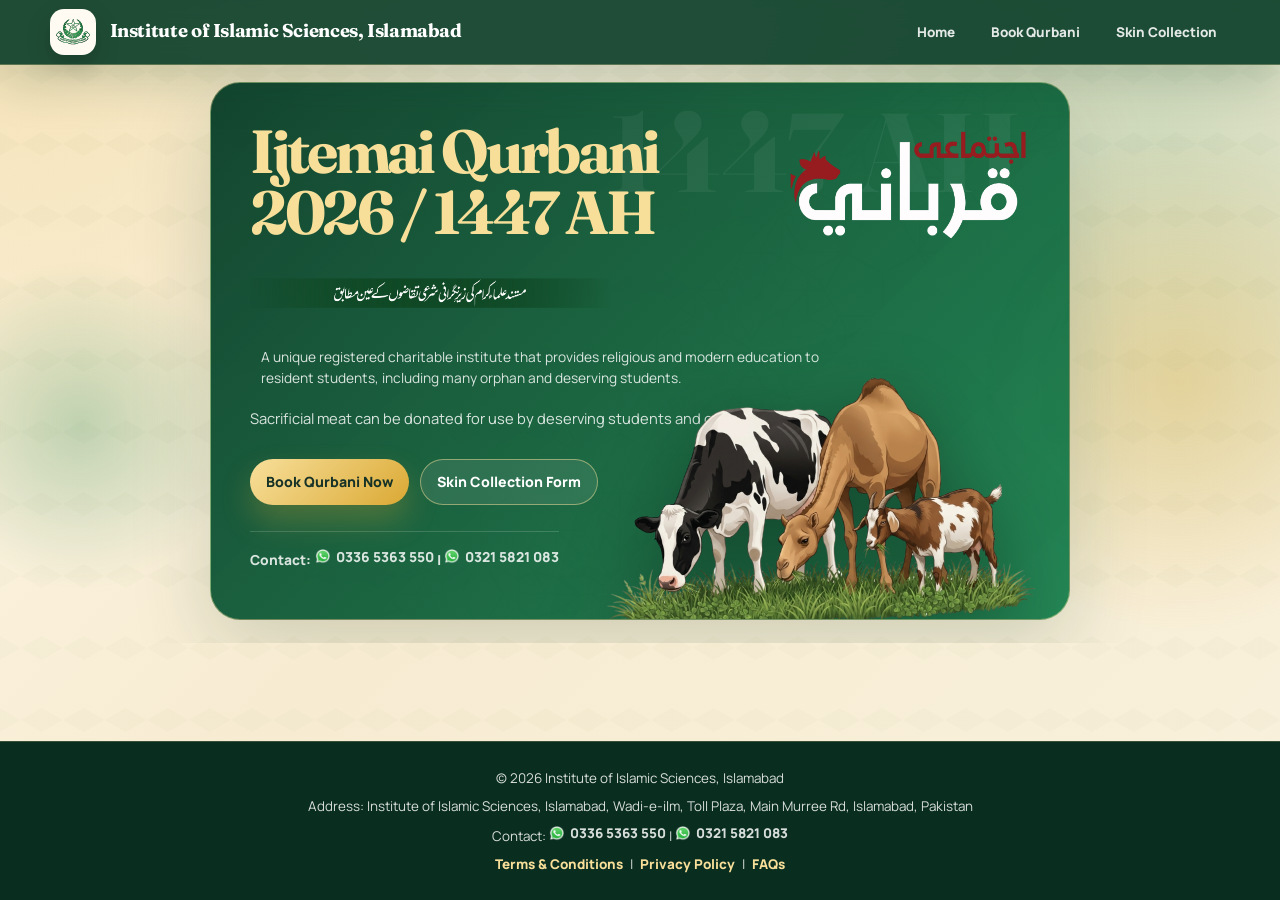
==== commit 9d34ea94: "Update Qurbani booking flow and site content Refresh the site for 2026/1447, add FAQ and receipt ass" ====
--- a/index.html
+++ b/index.html
@@ -3,7 +3,7 @@
 <head>
     <meta charset="UTF-8">
     <meta name="viewport" content="width=device-width, initial-scale=1.0">
-    <title>Institute of Islamic Sciences, Islamabad — Online Qurbani 2025 / 1446 AH</title>
+    <title>Institute of Islamic Sciences, Islamabad — Online Qurbani 2026 / 1447 AH</title>
     <link rel="stylesheet" href="styles.css">
 </head>
 <body>
@@ -24,20 +24,22 @@
     <main>
         <section class="hero">
             <div class="hero-content">
-                <h2>Ijtemai Qurbani 2025 / 1446 AH</h2>
-                <h3>اجتماعی قربانی</h3>
-                <p>Sacrifice for Allah... Meat for the Needy</p>
-                <p>A unique charitable trust that provides religious and modern education to resident students, including many orphan and deserving students.</p>
+                <div class="hero-title-row">
+                    <h2>Ijtemai Qurbani 2026 / 1447 AH</h2>
+                    <img src="image/ijetemai qurbani logo.png" alt="Ijtemai Qurbani" class="ijtimai-qurbani-title">
+                </div>
+                <img src="image/مستند علماء کے زیر اہتمام.png" alt="مستند علماء کے زیر اہتمام" class="supervised-title">
+                <p>A unique registered charitable institute that provides religious and modern education to resident students, including many orphan and deserving students.</p>
                 <p>Sacrificial meat can be donated for use by deserving students and others.</p>
                 <div class="cta-buttons">
                     <a href="order.html" class="btn primary">Book Qurbani Now</a>
                     <a href="skin.html" class="btn secondary">Skin Collection Form</a>
                 </div>
                 <div class="hero-image-wrap">
-                    <img src="image/cow.png" alt="Cow illustration" class="cow-illustration">
+                    <img src="image/home img.png" alt="Qurbani illustration" class="cow-illustration">
                 </div>
                 <div class="contact">
-                    <p>Contact: 0336 5363 550 | 0321 5821 083</p>
+                    <p>Contact: <a class="whatsapp-contact" href="https://wa.me/923365363550" target="_blank" rel="noopener"><span class="whatsapp-icon" aria-hidden="true"></span>0336 5363 550</a> | <a class="whatsapp-contact" href="https://wa.me/923215821083" target="_blank" rel="noopener"><span class="whatsapp-icon" aria-hidden="true"></span>0321 5821 083</a></p>
                 </div>
             </div>
         </section>
@@ -45,10 +47,10 @@
 
     <footer>
         <div class="container">
-            <p>&copy; 2025 Institute of Islamic Sciences, Islamabad</p>
+            <p>&copy; 2026 Institute of Islamic Sciences, Islamabad</p>
             <p>Address: Institute of Islamic Sciences, Islamabad, Wadi-e-ilm, Toll Plaza, Main Murree Rd, Islamabad, Pakistan</p>
-            <p>Contact: 0336 5363 550 | 0321 5821 083</p>
-            <span class="footer-links"><a href="terms.html">Terms & Conditions</a> | <a href="privacy.html">Privacy Policy</a></span>
+            <p>Contact: <a class="whatsapp-contact" href="https://wa.me/923365363550" target="_blank" rel="noopener"><span class="whatsapp-icon" aria-hidden="true"></span>0336 5363 550</a> | <a class="whatsapp-contact" href="https://wa.me/923215821083" target="_blank" rel="noopener"><span class="whatsapp-icon" aria-hidden="true"></span>0321 5821 083</a></p>
+            <span class="footer-links"><a href="terms.html">Terms & Conditions</a> | <a href="privacy.html">Privacy Policy</a> | <a href="faq.html">FAQs</a></span>
         </div>
     </footer>
 
--- a/styles.css
+++ b/styles.css
@@ -89,11 +89,11 @@
     animation: riseIn 0.75s ease both;
 }
 
-.hero-content::before { content: "1446 AH"; position: absolute; right: clamp(1rem, 4vw, 3rem); top: 1.2rem; z-index: -1; font-family: 'Fraunces', serif; font-size: clamp(4rem, 14vw, 11rem); font-weight: 750; line-height: 1; color: rgba(255, 255, 255, 0.055); white-space: nowrap; }
+.hero-content::before { content: "1447 AH"; position: absolute; right: clamp(1rem, 4vw, 3rem); top: 1.2rem; z-index: -1; font-family: 'Fraunces', serif; font-size: clamp(4rem, 14vw, 11rem); font-weight: 750; line-height: 1; color: rgba(255, 255, 255, 0.055); white-space: nowrap; }
 .hero-content h2 { max-width: 690px; margin-bottom: 0.45rem; font-family: 'Fraunces', serif; font-size: clamp(2.7rem, 7vw, 6.6rem); line-height: 0.94; letter-spacing: -0.075em; color: var(--gold-soft); }
-.hero-content h3 { margin-bottom: 1.3rem; font-family: 'Amiri', serif; font-size: clamp(2rem, 5vw, 4.7rem); line-height: 1; color: var(--white); }
+.ijtimai-qurbani-title { display: block; width: min(100%, 460px); margin: 0 0 1.3rem; }
 .hero-content p { max-width: 610px; margin-bottom: 1rem; color: rgba(255, 255, 255, 0.84); font-size: clamp(1rem, 1.5vw, 1.17rem); }
-.hero-content > p:first-of-type { display: inline-flex; width: fit-content; margin-bottom: 1.2rem; padding: 0.5rem 0.85rem; color: #163426; background: var(--gold-soft); border-radius: 999px; font-weight: 900; letter-spacing: 0.01em; }
+.supervised-title { display: block; width: min(100%, 410px); margin: 0 0 1.2rem; }
 .hero-image-wrap { position: absolute; right: clamp(-4rem, -3vw, -1.5rem); bottom: -1.5rem; width: min(42vw, 390px); pointer-events: none; filter: drop-shadow(0 24px 38px rgba(0, 0, 0, 0.35)); }
 .cow-illustration { width: 100%; display: block; transform: rotate(-3deg); }
 
@@ -3154,4 +3154,577 @@
     .payment-details-grid {
         grid-template-columns: 1fr;
     }
-}+}
+.whatsapp-contact { display: inline-flex; align-items: center; gap: 0.35rem; color: inherit; font-weight: 800; text-decoration: none; }
+.whatsapp-contact:hover { color: #25d366; }
+.whatsapp-icon { display: inline-flex; width: 1.15em; height: 1.15em; flex: 0 0 auto; background: url("image/whatsapp.png") center / contain no-repeat; }
+
+.qurbani-share-price-panel { margin-bottom: 1.1rem; padding: 1rem; border: 1px solid rgba(20, 88, 60, 0.16); border-radius: 18px; background: rgba(255, 255, 255, 0.72); }
+.qurbani-share-price-panel > label { display: block; margin-bottom: 0.75rem; color: var(--green-dark); font-weight: 900; }
+
+.qurbani-share-price-panel.is-hidden { display: none; }
+
+.qurbani-share-price-panel .qurbani-type-grid { gap: 0.65rem; }
+.qurbani-share-price-panel .qurbani-choice-card { min-height: 76px; padding: 0.75rem 0.85rem; gap: 0.35rem; }
+.qurbani-share-price-panel .qurbani-choice-card strong, .qurbani-share-price-panel .qurbani-choice-card small { margin: 0; }
+
+.qurbani-wizard-page .qurbani-order-grid-row { font-size: 0.86rem; }
+.qurbani-wizard-page .qurbani-order-grid-row input { font-size: 0.82rem; }
+.qurbani-wizard-page .qurbani-order-grid-row .qurbani-order-package span { font-size: 0.9rem; line-height: 1.25; }
+.qurbani-wizard-page .qurbani-order-grid-row .qurbani-table-actions button { font-size: 0.75rem; padding: 0.55rem 0.7rem; }
+
+.faq-section { padding: clamp(2.5rem, 6vw, 5rem) 0; }
+.faq-heading { max-width: 780px; margin: 0 auto 2rem; text-align: center; }
+.faq-heading span { display: inline-flex; margin-bottom: 0.7rem; padding: 0.35rem 0.8rem; border: 1px solid rgba(219, 169, 52, 0.55); border-radius: 999px; color: var(--deep); background: rgba(247, 223, 154, 0.5); font-size: 0.78rem; font-weight: 900; letter-spacing: 0.08em; text-transform: uppercase; }
+.faq-heading h2 { margin-bottom: 0.75rem; font-family: 'Fraunces', serif; font-size: clamp(1.9rem, 4.2vw, 3.7rem); line-height: 1; color: #111; }
+.faq-heading p { color: rgba(12, 63, 42, 0.72); font-size: 1.05rem; }
+.faq-list { display: grid; gap: 0.75rem; max-width: 880px; margin: 0 auto; }
+.faq-item { border-radius: 15px; overflow: hidden; background: var(--deep); color: #fff; box-shadow: 0 14px 30px rgba(0, 0, 0, 0.08); }
+.faq-item summary { position: relative; display: flex; align-items: center; gap: 0.65rem; padding: 0.9rem 1.15rem; cursor: pointer; list-style: none; font-family: 'Fraunces', serif; font-size: clamp(1rem, 2.2vw, 1.65rem); font-weight: 750; line-height: 1.15; }
+.faq-item summary::-webkit-details-marker { display: none; }
+.faq-item summary::before { content: '+'; flex: 0 0 auto; font-family: inherit; font-size: 1.35em; line-height: 0.8; }
+.faq-item[open] summary::before { content: '−'; }
+.faq-item p { margin: 0; padding: 0 1.15rem 1rem 3rem; color: rgba(255, 255, 255, 0.86); font-size: 0.92rem; line-height: 1.55; }
+@media (max-width: 640px) { .faq-item summary { padding: 1rem; } .faq-item p { padding: 0 1rem 1rem 2.8rem; } }
+/* Hero alignment polish */
+.hero-content { display: flex; flex-direction: column; align-items: flex-start; overflow: hidden; }
+.ijtimai-qurbani-title { width: min(100%, 620px); margin: 0 0 1.2rem; }
+.supervised-title { width: min(100%, 360px); margin: 0.15rem 0 1.4rem; }
+.hero-content p { max-width: 620px; }
+.hero-content .cta-buttons { position: relative; z-index: 2; }
+.hero-image-wrap { right: clamp(0.5rem, 3vw, 2.5rem); bottom: -0.35rem; width: min(30vw, 270px); }
+@media (max-width: 900px) { .ijtimai-qurbani-title { width: min(100%, 520px); } .hero-image-wrap { opacity: 0.9; width: 230px; right: -1rem; } }
+@media (max-width: 640px) { .hero-content { padding-bottom: 11rem; } .ijtimai-qurbani-title { width: 100%; } .supervised-title { width: min(100%, 300px); } .hero-image-wrap { width: 190px; right: -1.5rem; } }
+/* Center hero heading and Qurbani logo */
+.hero-content h2 { margin-left: auto; margin-right: auto; text-align: center; }
+.ijtimai-qurbani-title { width: min(100%, 430px); margin-left: auto; margin-right: auto; }
+@media (max-width: 640px) { .ijtimai-qurbani-title { width: min(100%, 340px); } }
+.hero-title-row { display: grid; grid-template-columns: minmax(0, 1fr) minmax(140px, 240px); align-items: center; gap: clamp(1rem, 4vw, 3rem); margin-bottom: 1.2rem; }
+.hero-title-row h2 { margin: 0; text-align: left; }
+.hero-title-row .ijtimai-qurbani-title { width: min(100%, 240px); margin: 0; justify-self: end; }
+@media (max-width: 760px) { .hero-title-row { grid-template-columns: 1fr; gap: 0.9rem; } .hero-title-row h2 { text-align: left; } .hero-title-row .ijtimai-qurbani-title { width: min(100%, 220px); justify-self: start; } }
+
+.qurbani-wizard-page .qurbani-icon-btn { width: 38px; height: 38px; padding: 0; border-radius: 50%; }
+.qurbani-wizard-page .qurbani-icon-btn svg { width: 18px; height: 18px; fill: currentColor; pointer-events: none; }
+.qurbani-wizard-page .qurbani-table-actions { gap: 0.45rem; }
+.qurbani-step-one-grid {
+    display: grid;
+    grid-template-columns: minmax(0, 1fr) minmax(220px, 300px);
+    gap: 1rem;
+    align-items: start;
+}
+
+.qurbani-currency-card,
+.qurbani-package-total-card {
+    padding: 1rem;
+    border: 1px solid rgba(20, 88, 60, 0.16);
+    border-radius: 18px;
+    background: rgba(255, 255, 255, 0.78);
+}
+
+.qurbani-currency-card label {
+    display: block;
+    margin-bottom: 0.55rem;
+    color: var(--green-dark);
+    font-weight: 900;
+}
+
+.qurbani-currency-card select {
+    width: 100%;
+}
+
+.qurbani-currency-card p {
+    margin: 0.7rem 0 0;
+    color: rgba(12, 63, 42, 0.68);
+    font-size: 0.88rem;
+    line-height: 1.45;
+}
+
+.qurbani-multi-package-grid {
+    grid-template-columns: repeat(2, minmax(0, 1fr));
+}
+
+.qurbani-multi-package-card {
+    min-height: 230px;
+    align-items: flex-start;
+}
+
+.qurbani-multi-package-card.is-selected {
+    border-color: rgba(20, 137, 86, 0.78);
+    box-shadow: 0 16px 34px rgba(20, 137, 86, 0.13);
+}
+
+.qurbani-card-quantity {
+    width: 100%;
+    margin-top: 0.75rem;
+    padding-top: 0.75rem;
+    border-top: 1px solid rgba(20, 88, 60, 0.12);
+}
+
+.qurbani-card-quantity > span {
+    display: block;
+    margin-bottom: 0.45rem;
+    color: var(--green-dark);
+    font-size: 0.78rem;
+    font-weight: 900;
+    text-transform: uppercase;
+    letter-spacing: 0.04em;
+}
+
+.qurbani-card-quantity-control {
+    grid-template-columns: 42px minmax(60px, 1fr) 42px;
+}
+
+.qurbani-card-quantity-control input {
+    min-width: 0;
+}
+
+.qurbani-package-total-card {
+    display: flex;
+    flex-wrap: wrap;
+    justify-content: space-between;
+    gap: 0.75rem;
+    margin-top: 1rem;
+    color: var(--deep);
+    font-weight: 800;
+}
+
+.qurbani-order-grid-no-qty .qurbani-order-grid-head,
+.qurbani-order-grid-no-qty .qurbani-order-grid-row {
+    grid-template-columns: 14% 15% 15% 14% 17% 12% 13%;
+}
+
+.qurbani-order-grid-no-qty .qurbani-order-grid-foot {
+    grid-template-columns: 75% 12% 13%;
+}
+
+@media (max-width: 900px) {
+    .qurbani-step-one-grid,
+    .qurbani-multi-package-grid {
+        grid-template-columns: 1fr;
+    }
+}
+
+@media (max-width: 760px) {
+    .qurbani-order-grid-no-qty {
+        min-width: 960px;
+    }
+}
+
+.qurbani-card-quantity-control input { position: static; width: 100%; height: auto; opacity: 1; pointer-events: auto; appearance: textfield; }
+
+.qurbani-wizard-page .qurbani-card-quantity-control input { position: static; width: 100%; height: auto; opacity: 1; pointer-events: auto; appearance: textfield; }
+
+@media (min-width: 1024px) { .qurbani-multi-package-grid { grid-template-columns: repeat(4, minmax(0, 1fr)); } .qurbani-multi-package-card { min-height: 210px; padding: 0.75rem; } .qurbani-multi-package-card .qurbani-package-image { width: 86px; height: 58px; } .qurbani-multi-package-card strong { font-size: 0.95rem; } .qurbani-multi-package-card em { font-size: 1rem; } .qurbani-multi-package-card small { font-size: 0.72rem; } }
+@media (min-width: 760px) and (max-width: 1023px) { .qurbani-multi-package-grid { grid-template-columns: repeat(2, minmax(0, 1fr)); } }
+
+.qurbani-step-one-grid { display: grid; gap: 1rem; }
+.qurbani-step-one-top { display: grid; grid-template-columns: minmax(0, 1fr) minmax(0, 1fr) minmax(220px, 0.95fr); gap: 0.8rem; align-items: stretch; }
+.qurbani-step-one-top .qurbani-choice-card,
+.qurbani-step-one-top .qurbani-currency-card { min-height: 118px; height: 100%; }
+.qurbani-step-one-detail .qurbani-conditional-panel { margin-top: 0; }
+.qurbani-step-one-detail .qurbani-conditional-panel:not(.is-hidden) { display: block; width: 100%; }
+.qurbani-step-one-top .qurbani-currency-card p { display: none; }
+@media (max-width: 900px) { .qurbani-step-one-top { grid-template-columns: 1fr; } }
+.qurbani-step-one-top { grid-template-columns: repeat(3, minmax(0, 1fr)); }
+.qurbani-step-one-grid > .qurbani-currency-card { width: min(100%, 360px); }
+@media (max-width: 900px) { .qurbani-step-one-top { grid-template-columns: 1fr; } .qurbani-step-one-grid > .qurbani-currency-card { width: 100%; } }
+.qurbani-step-one-grid { grid-template-columns: minmax(0, 1fr) minmax(220px, 260px); align-items: start; }
+.qurbani-step-one-top { grid-column: 1; grid-row: 1; grid-template-columns: repeat(3, minmax(0, 1fr)); }
+.qurbani-step-one-grid > .qurbani-currency-card { grid-column: 2; grid-row: 1; width: 100%; min-height: 118px; display: flex; flex-direction: column; justify-content: center; }
+.qurbani-step-one-detail { grid-column: 1 / -1; }
+.qurbani-step-one-top .qurbani-choice-card { padding: 0.75rem; }
+.qurbani-step-one-top .qurbani-choice-card strong { font-size: 0.9rem; line-height: 1.15; }
+.qurbani-step-one-top .qurbani-choice-card small { font-size: 0.72rem; line-height: 1.25; }
+@media (max-width: 900px) { .qurbani-step-one-grid { grid-template-columns: 1fr; } .qurbani-step-one-top, .qurbani-step-one-grid > .qurbani-currency-card, .qurbani-step-one-detail { grid-column: 1; grid-row: auto; } }
+.qurbani-step-one-grid { grid-template-columns: 1fr; }
+.qurbani-step-one-sketch { display: grid; grid-template-columns: repeat(3, minmax(0, 1fr)); grid-template-areas: ". . currency" "students needy collection"; gap: 0.75rem; align-items: stretch; }
+.qurbani-waqf-students-card { grid-area: students; }
+.qurbani-waqf-needy-card { grid-area: needy; }
+.qurbani-step-one-sketch .qurbani-currency-card { grid-area: currency; width: 100%; min-height: 56px; padding: 0.7rem 0.85rem; }
+.qurbani-collection-card { grid-area: collection; }
+.qurbani-step-one-sketch .qurbani-choice-card { min-height: 84px; justify-content: center; text-align: center; padding: 0.9rem 2rem 0.9rem 1rem; }
+.qurbani-step-one-sketch .qurbani-choice-card strong { font-size: 0.95rem; line-height: 1.25; }
+.qurbani-step-one-sketch .qurbani-choice-card small { display: none; }
+.qurbani-step-one-sketch .qurbani-currency-card select { min-height: 42px; }
+.qurbani-step-one-detail { grid-column: 1; }
+@media (max-width: 900px) { .qurbani-step-one-sketch { grid-template-columns: 1fr; grid-template-areas: "students" "needy" "collection" "currency"; } }
+/* Clean Step 1 layout override */
+.qurbani-step-one-grid { display: grid; gap: 1rem; }
+.qurbani-step-one-sketch { display: grid; grid-template-columns: repeat(3, minmax(0, 1fr)); grid-template-areas: "students needy collection"; gap: 0.85rem; align-items: stretch; }
+.qurbani-step-one-sketch .qurbani-currency-card { grid-area: auto; }
+.qurbani-step-one-grid > .qurbani-currency-card,
+.qurbani-step-one-sketch .qurbani-currency-card { width: min(100%, 320px); min-height: auto; padding: 0.85rem; justify-self: start; }
+.qurbani-step-one-sketch .qurbani-choice-card { min-height: 112px; justify-content: center; padding: 1rem 2.3rem 1rem 1rem; text-align: center; }
+.qurbani-step-one-sketch .qurbani-choice-card strong { font-size: 1rem; line-height: 1.2; }
+@media (max-width: 900px) { .qurbani-step-one-sketch { grid-template-columns: 1fr; grid-template-areas: "students" "needy" "collection"; } .qurbani-step-one-grid > .qurbani-currency-card, .qurbani-step-one-sketch .qurbani-currency-card { width: 100%; } }
+.qurbani-step-heading-with-currency { display: grid; grid-template-columns: minmax(0, 1fr) minmax(190px, 280px); gap: 1rem; align-items: start; }
+.qurbani-step-heading-with-currency .qurbani-currency-card { width: 100%; min-height: auto; padding: 0.8rem; justify-self: end; }
+.qurbani-step-heading-with-currency .qurbani-currency-card label { margin-bottom: 0.45rem; }
+.qurbani-step-heading-with-currency .qurbani-currency-card select { min-height: 42px; }
+.qurbani-step-one-sketch { grid-template-columns: repeat(3, minmax(0, 1fr)); grid-template-areas: "students needy collection"; }
+@media (max-width: 760px) { .qurbani-step-heading-with-currency { grid-template-columns: 1fr; } .qurbani-step-heading-with-currency .qurbani-currency-card { justify-self: stretch; } }
+.qurbani-step-one-sketch .qurbani-choice-card small { display: block; margin-top: 0.35rem; font-size: 0.74rem; line-height: 1.3; }
+
+.qurbani-step-heading-with-currency { grid-template-columns: 7fr 3fr; align-items: start; }
+.qurbani-step-heading-with-currency .qurbani-currency-card { width: 100%; max-width: none; }
+@media (max-width: 760px) { .qurbani-step-heading-with-currency { grid-template-columns: 1fr; } }
+/* Exact Step 1 requested layout */
+.qurbani-wizard-step[data-step="0"] .qurbani-step-heading-with-currency {
+    display: grid;
+    grid-template-columns: 7fr 3fr;
+    gap: 1.25rem;
+    align-items: start;
+    margin-bottom: 0.9rem;
+}
+.qurbani-wizard-step[data-step="0"] .qurbani-step-heading-with-currency h2 { margin-bottom: 0.35rem; }
+.qurbani-wizard-step[data-step="0"] .qurbani-step-heading-with-currency p { max-width: none; margin: 0; }
+.qurbani-wizard-step[data-step="0"] .qurbani-step-heading-with-currency .qurbani-currency-card {
+    width: 100%;
+    max-width: none;
+    min-height: 86px;
+    padding: 0.75rem;
+    align-self: start;
+}
+.qurbani-wizard-step[data-step="0"] .qurbani-step-one-grid { display: block; }
+.qurbani-wizard-step[data-step="0"] .qurbani-step-one-sketch {
+    display: grid;
+    grid-template-columns: repeat(3, minmax(0, 1fr));
+    grid-template-areas: "students needy collection";
+    gap: 0.85rem;
+    width: 100%;
+}
+.qurbani-wizard-step[data-step="0"] .qurbani-step-one-sketch .qurbani-choice-card {
+    min-height: 105px;
+    padding: 0.95rem 2.4rem 0.95rem 1rem;
+    justify-content: center;
+    text-align: center;
+}
+.qurbani-wizard-step[data-step="0"] .qurbani-step-one-sketch .qurbani-choice-card strong { font-size: 1rem; line-height: 1.2; }
+.qurbani-wizard-step[data-step="0"] .qurbani-step-one-sketch .qurbani-choice-card small { display: block; margin-top: 0.45rem; font-size: 0.74rem; line-height: 1.3; }
+@media (max-width: 760px) {
+    .qurbani-wizard-step[data-step="0"] .qurbani-step-heading-with-currency,
+    .qurbani-wizard-step[data-step="0"] .qurbani-step-one-sketch { grid-template-columns: 1fr; }
+}.qurbani-wizard-step[data-step="0"] .qurbani-step-heading-with-currency .qurbani-currency-card { justify-self: end; }
+.qurbani-wizard-page .qurbani-order-grid-row select { width: 100%; min-height: 40px; padding: 0.5rem 0.65rem; border: 1px solid rgba(20, 88, 60, 0.18); border-radius: 12px; background: #fff; color: var(--deep); font: inherit; font-size: 0.82rem; }
+.qurbani-order-grid-no-qty .qurbani-order-grid-head,
+.qurbani-order-grid-no-qty .qurbani-order-grid-row { grid-template-columns: 16% 17% 18% 19% 14% 16%; }
+.qurbani-order-grid-no-qty .qurbani-order-grid-foot { grid-template-columns: 70% 14% 16%; }
+.qurbani-wizard-page .qurbani-order-grid-row .qurbani-table-actions { justify-content: center; gap: 0.45rem; }
+.qurbani-wizard-page .qurbani-order-grid-row .qurbani-icon-btn,
+.qurbani-wizard-page .qurbani-order-grid-row .qurbani-table-save.qurbani-icon-btn,
+.qurbani-wizard-page .qurbani-order-grid-row .qurbani-table-remove.qurbani-icon-btn,
+.qurbani-wizard-page .qurbani-order-grid-row .qurbani-table-edit.qurbani-icon-btn {
+    width: 38px;
+    height: 38px;
+    min-width: 38px;
+    min-height: 38px;
+    max-width: 38px;
+    max-height: 38px;
+    padding: 0;
+    border-radius: 50%;
+    display: inline-flex;
+    align-items: center;
+    justify-content: center;
+}
+.qurbani-wizard-page .qurbani-order-grid-row .qurbani-icon-btn svg { width: 17px; height: 17px; fill: currentColor; }
+/* Reset old Step 4 action-row override after wizard restructure */
+.qurbani-wizard-page .qurbani-wizard:has(.qurbani-wizard-step[data-step="3"].is-active) .qurbani-wizard-actions {
+    display: flex;
+    justify-content: space-between;
+    grid-template-columns: none;
+}
+.qurbani-wizard-page .qurbani-wizard:has(.qurbani-wizard-step[data-step="3"].is-active) .qurbani-prev-btn,
+.qurbani-wizard-page .qurbani-wizard:has(.qurbani-wizard-step[data-step="3"].is-active) .qurbani-next-btn {
+    width: auto;
+    min-width: 130px;
+}
+.qurbani-wizard-page .qurbani-wizard:has(.qurbani-wizard-step[data-step="3"].is-active) .qurbani-next-btn {
+    min-width: 150px;
+}
+.qurbani-wizard-page .qurbani-wizard-actions .qurbani-submit-btn { display: none; }
+.qurbani-wizard-page .qurbani-wizard:has(.qurbani-wizard-step[data-step="4"].is-active) .qurbani-wizard-actions {
+    display: flex;
+    justify-content: space-between;
+    align-items: center;
+}
+.qurbani-wizard-page .qurbani-wizard:has(.qurbani-wizard-step[data-step="4"].is-active) .qurbani-next-btn { display: none !important; }
+.qurbani-wizard-page .qurbani-wizard:has(.qurbani-wizard-step[data-step="4"].is-active) .qurbani-submit-btn {
+    display: inline-flex;
+    width: auto;
+    min-width: 260px;
+    margin: 0;
+}
+@media (max-width: 560px) {
+    .qurbani-wizard-page .qurbani-wizard:has(.qurbani-wizard-step[data-step="4"].is-active) .qurbani-wizard-actions { flex-direction: column; }
+    .qurbani-wizard-page .qurbani-wizard:has(.qurbani-wizard-step[data-step="4"].is-active) .qurbani-submit-btn,
+    .qurbani-wizard-page .qurbani-wizard:has(.qurbani-wizard-step[data-step="4"].is-active) .qurbani-prev-btn { width: 100%; }
+}
+.receipt-header-logo { display: block; width: min(100%, 760px); margin: 0 auto 1.4rem; border-radius: 12px; }
+.token-section .cta-buttons { display: grid; grid-template-columns: repeat(2, minmax(0, 1fr)); gap: 0.85rem; margin-top: 1.4rem; }
+.token-section .btn-download,
+.token-section .btn-print { width: 100%; min-height: 50px; border-radius: 999px; font-weight: 900; }
+.token-section .btn-download { color: #173226; background: linear-gradient(135deg, var(--gold-soft), var(--gold)); box-shadow: 0 14px 26px rgba(219, 169, 52, 0.26); }
+.token-section .btn-print { color: var(--deep); background: #fff; border: 1px solid rgba(12, 63, 42, 0.18); box-shadow: 0 10px 22px rgba(12, 63, 42, 0.08); }
+.token-section .btn-print:hover { color: #fff; background: var(--deep); }
+.token-section.is-capturing { width: 980px; max-width: 980px; }
+.token-section.is-capturing .receipt-header-logo { display: block; }
+@media print {
+    header, footer, .token-section .cta-buttons { display: none !important; }
+    body { background: #fff !important; }
+    .token-section { width: 100% !important; max-width: none !important; margin: 0 !important; box-shadow: none !important; border: 0 !important; background: #fff !important; }
+    .receipt-header-logo { display: block !important; width: 100% !important; max-width: 760px !important; margin: 0 auto 18px !important; }
+    #token-order-summary { overflow: visible !important; }
+    #token-order-summary table { width: 100% !important; min-width: 0 !important; font-size: 10px !important; }
+}
+@media (max-width: 560px) { .token-section .cta-buttons { grid-template-columns: 1fr; } }
+.receipt-download-clone { position: fixed; left: -10000px; top: 0; width: 980px; max-width: 980px; padding: 32px; background: #fffbf2; color: #183b2b; border: 0; box-shadow: none; overflow: visible; }
+.receipt-download-clone::before { display: none; }
+.receipt-download-clone .receipt-download-header { display: flex; flex-direction: column; align-items: center; justify-content: center; min-height: 96px; margin-bottom: 22px; border: 2px solid #0c3f2a; border-radius: 16px; color: #0c3f2a; background: #f7df9a; text-align: center; }
+.receipt-download-clone .receipt-download-header strong { font-family: 'Fraunces', serif; font-size: 28px; line-height: 1.1; }
+.receipt-download-clone .receipt-download-header span { margin-top: 8px; font-weight: 900; letter-spacing: 0.08em; text-transform: uppercase; }
+.receipt-download-clone #token-order-summary { overflow: visible; }
+.receipt-download-clone table { min-width: 0; width: 100%; }
+/* Final Step 1 currency alignment */
+.qurbani-wizard-step[data-step="0"] .qurbani-step-heading-with-currency {
+    grid-template-columns: minmax(0, 1fr) 260px;
+    align-items: start;
+}
+.qurbani-wizard-step[data-step="0"] .qurbani-step-heading-with-currency .qurbani-currency-card {
+    justify-self: end !important;
+    align-self: start;
+    width: 260px !important;
+    max-width: 260px !important;
+}
+@media (max-width: 760px) {
+    .qurbani-wizard-step[data-step="0"] .qurbani-step-heading-with-currency {
+        grid-template-columns: 1fr;
+    }
+    .qurbani-wizard-step[data-step="0"] .qurbani-step-heading-with-currency .qurbani-currency-card {
+        justify-self: stretch !important;
+        width: 100% !important;
+        max-width: none !important;
+    }
+}
+
+/* Final mobile responsiveness overrides */
+@media (max-width: 760px) {
+    html, body { width: 100%; overflow-x: hidden; }
+    .container { width: min(100% - 24px, 1180px); }
+
+    header { position: relative; padding: 0.75rem 0; }
+    header .container { flex-direction: column; align-items: center; gap: 0.8rem; text-align: center; }
+    .logo { justify-content: center; }
+    .logo img { width: 44px; height: 44px; border-radius: 12px; }
+    .logo h1 { max-width: 280px; font-size: 1rem; }
+    nav { width: 100%; justify-content: center; gap: 0.35rem; }
+    nav a { padding: 0.48rem 0.65rem; font-size: 0.78rem; }
+
+    .hero { padding: 1rem 0.75rem 1.5rem; min-height: auto; place-items: start center; }
+    .hero-content { width: 100%; min-height: auto; padding: 1.2rem 1rem 10rem; border-radius: 22px; }
+    .hero-title-row { grid-template-columns: 1fr; gap: 0.65rem; }
+    .hero-title-row h2 { font-size: clamp(1.7rem, 10vw, 2.7rem); text-align: left; }
+    .hero-title-row .ijtimai-qurbani-title { width: min(100%, 210px); justify-self: start; }
+    .supervised-title { width: min(100%, 260px); }
+    .hero-content p { max-width: 100%; font-size: 0.88rem; line-height: 1.45; }
+    .hero-image-wrap { width: 170px; right: -1.7rem; bottom: -0.5rem; }
+    .contact { margin-top: 0.9rem; padding-top: 0.8rem; }
+    .contact p { font-size: 0.8rem; }
+    .cta-buttons { flex-direction: column; align-items: stretch; }
+
+    .qurbani-wizard-page .qurbani-wizard-hero { padding: 1rem 0 0.6rem; }
+    .qurbani-wizard-page .qurbani-wizard-hero h2 { font-size: clamp(1.8rem, 10vw, 2.8rem); }
+    .qurbani-wizard-page .qurbani-wizard-hero p { font-size: 0.9rem; }
+    .qurbani-wizard-page .qurbani-wizard-shell { width: min(100% - 20px, 1040px); grid-template-columns: 1fr; gap: 0.8rem; }
+    .qurbani-wizard-page .qurbani-stepper { position: static; display: grid; grid-template-columns: 1fr; gap: 0.45rem; padding: 0.65rem; border-radius: 18px; }
+    .qurbani-wizard-page .qurbani-step-nav { min-height: 48px; padding: 0.55rem 0.65rem; }
+    .qurbani-wizard-page .qurbani-wizard { padding: 1rem; border-radius: 18px; }
+    .qurbani-wizard-page .qurbani-step-heading h2 { font-size: 1.45rem; line-height: 1.1; }
+    .qurbani-wizard-page .qurbani-step-heading p { font-size: 0.86rem; }
+    .qurbani-wizard-step[data-step="0"] .qurbani-step-heading-with-currency { grid-template-columns: 1fr; gap: 0.7rem; }
+    .qurbani-wizard-step[data-step="0"] .qurbani-step-heading-with-currency .qurbani-currency-card { width: 100% !important; max-width: none !important; justify-self: stretch !important; }
+    .qurbani-step-one-sketch, .qurbani-multi-package-grid { grid-template-columns: 1fr !important; grid-template-areas: "students" "needy" "collection" !important; }
+    .qurbani-step-one-sketch .qurbani-choice-card, .qurbani-multi-package-card { min-height: auto; padding: 0.85rem 2.2rem 0.85rem 0.9rem; }
+    .qurbani-package-total-card { flex-direction: column; align-items: flex-start; }
+    .qurbani-wizard-page .qurbani-details-grid { grid-template-columns: 1fr; }
+    .qurbani-wizard-page .qurbani-wizard-actions { display: flex !important; flex-direction: column; gap: 0.65rem; }
+    .qurbani-wizard-page .qurbani-prev-btn, .qurbani-wizard-page .qurbani-next-btn, .qurbani-wizard-page .qurbani-submit-btn { width: 100% !important; min-width: 0 !important; }
+
+    .qurbani-order-grid-wrap, #token-order-summary, .order-summary { overflow-x: auto; -webkit-overflow-scrolling: touch; }
+    .qurbani-order-grid-no-qty { min-width: 880px; }
+    table { min-width: 760px; }
+
+    .form-section, .token-section, .faq-section { width: min(100% - 20px, 1040px); margin: 1rem auto 1.5rem; }
+    .step-card, .token-section { padding: 1rem; border-radius: 18px; }
+    form, .token-details, .payment-details-grid { grid-template-columns: 1fr !important; }
+    input, select, textarea { min-height: 46px; font-size: 0.9rem; }
+    .receipt-header-logo { width: 100%; }
+    .token-section .cta-buttons { grid-template-columns: 1fr; }
+
+    .faq-section { padding: 1.5rem 0; }
+    .faq-heading h2 { font-size: clamp(1.8rem, 11vw, 2.7rem); }
+    .faq-heading p { font-size: 0.9rem; }
+    .faq-item summary { font-size: 1rem; padding: 0.9rem; }
+    .faq-item p { padding: 0 0.9rem 0.9rem 2.5rem; font-size: 0.86rem; }
+
+    footer { padding: 1.4rem 0; }
+    footer .container { width: min(100% - 20px, 1180px); }
+    footer p, footer a, .footer-links { font-size: 0.8rem; overflow-wrap: anywhere; }
+}
+
+@media (max-width: 390px) {
+    nav a { font-size: 0.72rem; padding: 0.42rem 0.5rem; }
+    .logo h1 { font-size: 0.9rem; }
+    .qurbani-wizard-page .qurbani-step-nav strong { font-size: 0.78rem; }
+    .qurbani-wizard-page .qurbani-step-nav small { font-size: 0.68rem; }
+}
+/* Mobile stepper: one horizontal row */
+@media (max-width: 760px) {
+    .qurbani-wizard-page .qurbani-stepper {
+        display: flex !important;
+        flex-direction: row !important;
+        gap: 0.65rem !important;
+        overflow-x: auto;
+        padding: 0.7rem !important;
+        scroll-snap-type: x proximity;
+        -webkit-overflow-scrolling: touch;
+    }
+    .qurbani-wizard-page .qurbani-stepper::-webkit-scrollbar { height: 0; }
+    .qurbani-wizard-page .qurbani-step-nav {
+        flex: 0 0 96px;
+        min-height: 86px !important;
+        flex-direction: column;
+        justify-content: center;
+        align-items: center;
+        text-align: center;
+        padding: 0.65rem 0.5rem !important;
+        border-radius: 18px !important;
+        scroll-snap-align: start;
+    }
+    .qurbani-wizard-page .qurbani-step-nav span {
+        margin: 0 0 0.35rem;
+    }
+    .qurbani-wizard-page .qurbani-step-nav strong {
+        font-size: 0.78rem;
+        line-height: 1.1;
+    }
+    .qurbani-wizard-page .qurbani-step-nav small {
+        display: none;
+    }
+}
+.hero-image-wrap { width: min(45vw, 430px); }
+@media (max-width: 760px) { .hero-image-wrap { width: 195px; } }
+
+@media (max-width: 390px) {
+    .hero-title-row h2 { font-size: 2rem; }
+    .hero-title-row .ijtimai-qurbani-title { width: 165px; }
+    .supervised-title { width: 200px; }
+    .hero-image-wrap { width: 140px; }
+}
+/* Mobile homepage layout matching reference image */
+@media (max-width: 760px) {
+    .hero { padding: 0.85rem 0.55rem 1rem; }
+    .hero-content {
+        min-height: 92vh;
+        display: flex;
+        flex-direction: column;
+        align-items: center;
+        text-align: center;
+        padding: 1.65rem 1.15rem 9.25rem;
+        border-radius: 28px;
+    }
+    .hero-content::before { display: none; }
+    .hero-title-row {
+        display: flex;
+        flex-direction: column;
+        align-items: center;
+        gap: 0.8rem;
+        width: 100%;
+        margin-bottom: 1rem;
+    }
+    .hero-title-row h2 {
+        max-width: 100%;
+        margin: 0;
+        text-align: center;
+        font-size: clamp(2.25rem, 12vw, 4rem);
+        line-height: 0.98;
+        letter-spacing: -0.055em;
+    }
+    .hero-title-row .ijtimai-qurbani-title {
+        width: min(100%, 310px);
+        margin: 0 auto;
+        justify-self: center;
+    }
+    .supervised-title {
+        width: min(100%, 330px);
+        margin: 0.2rem auto 1.35rem;
+    }
+    .hero-content p {
+        max-width: 520px;
+        width: 100%;
+        margin-left: auto;
+        margin-right: auto;
+        text-align: left;
+        font-size: clamp(1rem, 4vw, 1.25rem);
+        line-height: 1.5;
+    }
+    .cta-buttons {
+        width: min(100%, 340px);
+        margin: 1.6rem auto 1.25rem;
+        flex-direction: column;
+        align-items: stretch;
+        gap: 0.8rem;
+    }
+    .cta-buttons .btn {
+        width: 100%;
+        min-height: 58px;
+        font-size: 1.05rem;
+        border-radius: 999px;
+    }
+    .contact {
+        width: 100%;
+        max-width: 520px;
+        margin: 0.6rem auto 0;
+        padding-top: 1.15rem;
+    }
+    .contact p {
+        display: flex;
+        flex-wrap: wrap;
+        justify-content: center;
+        align-items: center;
+        gap: 0.4rem 0.75rem;
+        text-align: center;
+        font-size: clamp(0.86rem, 3.5vw, 1.05rem);
+        line-height: 1.35;
+    }
+    .hero-image-wrap {
+        width: min(82vw, 360px);
+        right: 50%;
+        bottom: -0.4rem;
+        transform: translateX(50%);
+        filter: drop-shadow(0 18px 24px rgba(0, 0, 0, 0.24));
+    }
+    .cow-illustration { transform: none; }
+}
+
+@media (max-width: 390px) {
+    .hero-content { padding: 1.35rem 0.95rem 8rem; }
+    .hero-title-row .ijtimai-qurbani-title { width: min(100%, 270px); }
+    .supervised-title { width: min(100%, 285px); }
+    .hero-content p { font-size: 0.95rem; }
+    .cta-buttons { width: min(100%, 300px); }
+    .cta-buttons .btn { min-height: 52px; font-size: 0.95rem; }
+    .hero-image-wrap { width: min(78vw, 300px); }
+}
+@media (max-width: 760px) {
+    .hero-image-wrap { margin-top: 30px; margin-right: 0; margin-bottom: 0; margin-left: 0; }
+}
+@media (max-width: 760px) {
+    .hero-content { padding-bottom: 13rem; }
+    .hero-image-wrap { bottom: -1.4rem; margin-top: 0; }
+    .contact { position: relative; z-index: 3; margin-bottom: 1rem; }
+}
+@media (max-width: 390px) {
+    .hero-content { padding-bottom: 12rem; }
+    .hero-image-wrap { bottom: -1.2rem; }
+}
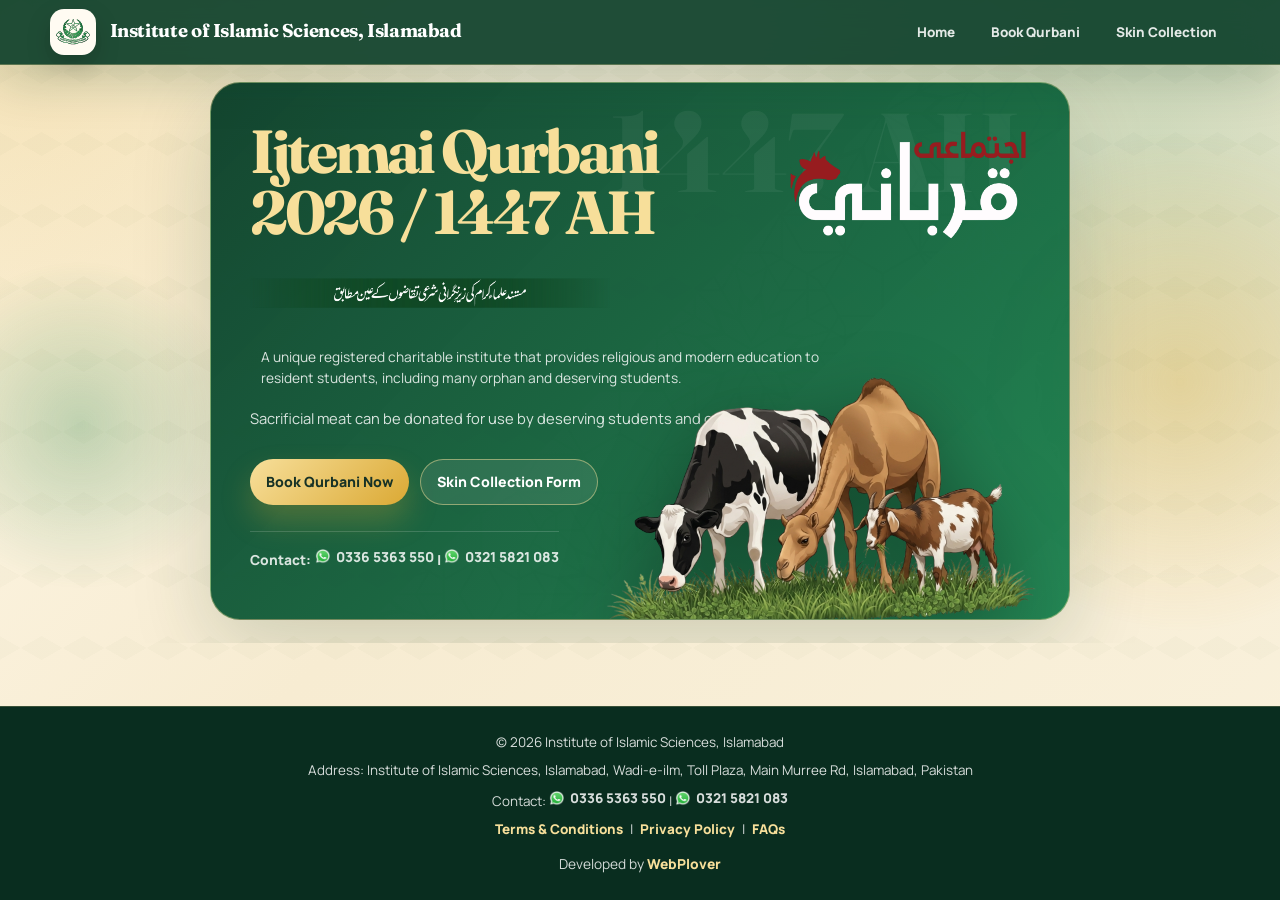
==== commit 0355e1bc: "updated website design" ====
--- a/index.html
+++ b/index.html
@@ -51,6 +51,7 @@
             <p>Address: Institute of Islamic Sciences, Islamabad, Wadi-e-ilm, Toll Plaza, Main Murree Rd, Islamabad, Pakistan</p>
             <p>Contact: <a class="whatsapp-contact" href="https://wa.me/923365363550" target="_blank" rel="noopener"><span class="whatsapp-icon" aria-hidden="true"></span>0336 5363 550</a> | <a class="whatsapp-contact" href="https://wa.me/923215821083" target="_blank" rel="noopener"><span class="whatsapp-icon" aria-hidden="true"></span>0321 5821 083</a></p>
             <span class="footer-links"><a href="terms.html">Terms & Conditions</a> | <a href="privacy.html">Privacy Policy</a> | <a href="faq.html">FAQs</a></span>
+            <p class="webplover-credit">Developed by <a href="https://webplover.com" target="_blank" rel="noopener">WebPlover</a></p>
         </div>
     </footer>
 
--- a/styles.css
+++ b/styles.css
@@ -3728,3 +3728,7 @@
     .hero-content { padding-bottom: 12rem; }
     .hero-image-wrap { bottom: -1.2rem; }
 }
+.webplover-credit { margin-top: 0.45rem; color: rgba(255, 255, 255, 0.82); font-size: 0.86rem; }
+.webplover-credit a { color: var(--gold-soft); font-weight: 900; text-decoration: none; }
+.webplover-credit a:hover { text-decoration: underline; }
+.qurbani-alert-bottom { margin-top: 1rem; }
